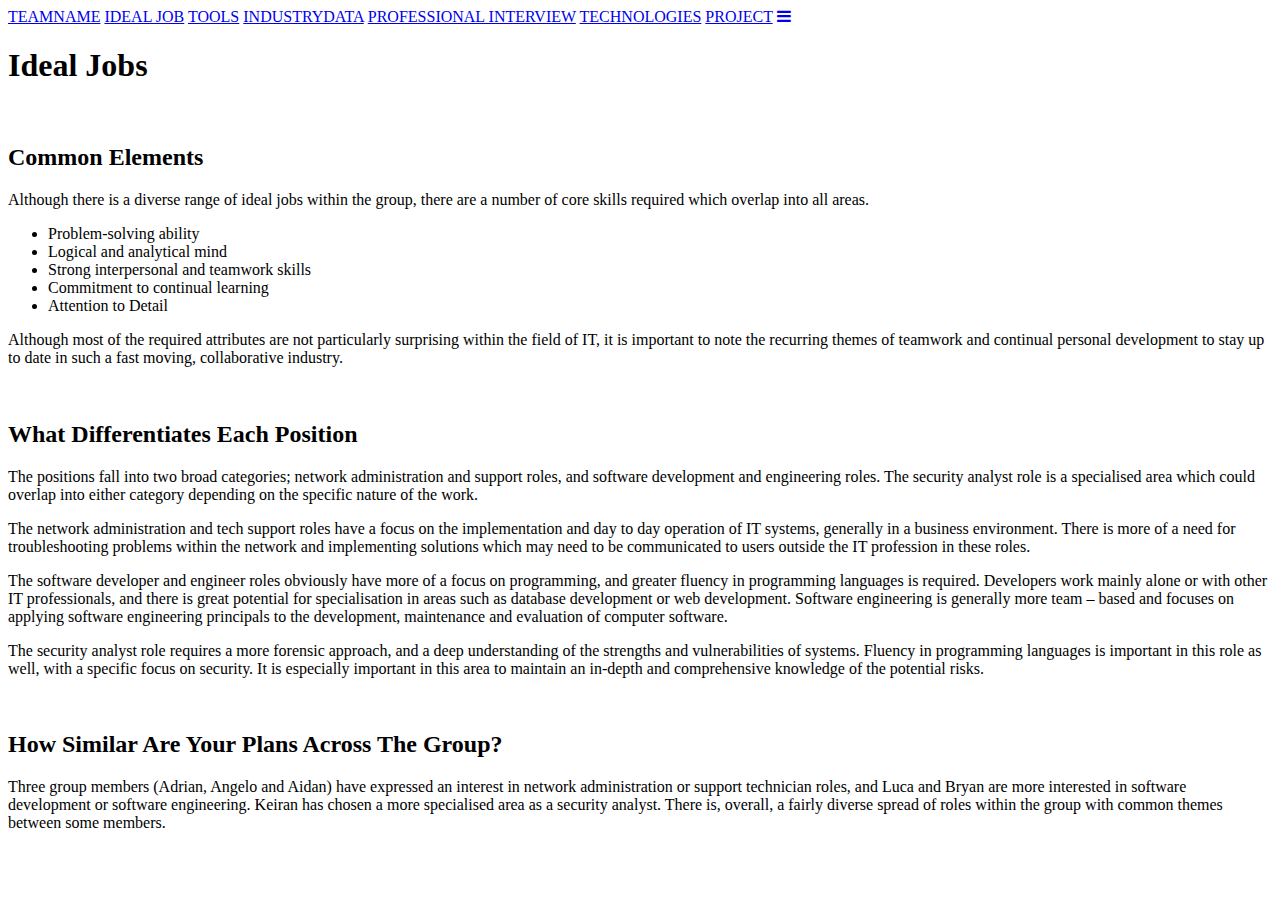
==== ideal.html @ de29ff35 "Update ideal.html" ====
<!doctype html>

<html lang="en">
<head>
  <meta name="viewport" content="width=device-width, initial-scale=1">
  <meta charset="utf-8">

  <title>Ideal</title>

  <script src="assets/css/navscript.js"></script>

  <link rel="stylesheet" href="assets/css/styles.css">
  <link rel="stylesheet" href="https://cdnjs.cloudflare.com/ajax/libs/font-awesome/4.7.0/css/font-awesome.min.css">

<body>

<div class="navBar" id="topNavBar">
  <a href="index.html">TEAMNAME</a>
  <a class="active" href="ideal.html">IDEAL JOB</a>
  <a href="tools.html">TOOLS</a>
  <a href="industry.html">INDUSTRYDATA</a>
  <a href="interview.html">PROFESSIONAL INTERVIEW</a>
  <a href="technologies.html">TECHNOLOGIES</a>
  <a href="project.html">PROJECT</a>
  <a href="javascript:void(0);" class="icon" onclick="reduceMenu()">
    <i class="fa fa-bars"></i>
  </a>
</div>

<h1>Ideal Jobs</h1>
<div> 
<article>
<h2>Common Elements</h2>
<p>
  Although there is a diverse range of ideal jobs within the group, there are a number of core skills required which overlap into all areas.
</p>
<ul>
<li>Problem-solving ability</li>
<li>Logical and analytical mind</li>
<li>Strong interpersonal and teamwork skills</li>
<li>Commitment to continual learning</li>
<li>Attention to Detail</li>
</ul>
<p>
Although most of the required attributes are not particularly surprising within the field of IT, it is important to note the recurring themes of teamwork and continual personal development to stay up to date in such a fast moving, collaborative industry.
</p>
</article>
</div>

<div> 
<article>
<h2>What Differentiates Each Position</h2>
<p>
  The positions fall into two broad categories; network administration and support roles, and software development and engineering roles.  The security analyst role is a specialised area which could overlap into either category depending on the specific nature of the work.
</p>
<p>
The network administration and tech support roles have a focus on the implementation and day to day operation of IT systems, generally in a business environment.  There is more of a need for troubleshooting problems within the network and implementing solutions which may need to be communicated to users outside the IT profession in these roles.
</p>
<p>
The software developer and engineer roles obviously have more of a focus on programming, and greater fluency in programming languages is required.  Developers work mainly alone or with other IT professionals, and there is great potential for specialisation in areas such as database development or web development.  Software engineering is generally more team – based and focuses on applying software engineering principals to the development, maintenance and evaluation of computer software.
</p>
<p>
The security analyst role requires a more forensic approach, and a deep understanding of the strengths and vulnerabilities of systems.  Fluency in programming languages is important in this role as well, with a specific focus on security.  It is especially important in this area to maintain an in-depth and comprehensive knowledge of the potential risks.
</p>
</article>
</div>

<div> 
<article>
<h2>How Similar Are Your Plans Across The Group?</h2>
<p>
  Three group members (Adrian, Angelo and Aidan) have expressed an interest in network administration or support technician roles, and Luca and Bryan are more interested in software development or software engineering.  Keiran has chosen a more specialised area as a security analyst.  There is, overall, a fairly diverse spread of roles within the group with common themes between some members.
</p>

</article>
</div>







<!--
<h1>Page Heading</h1>
  <article>
  <p>
  <h2>heading</h2>
  </p>
</article>
  <div> 
  <article>
  <h2>heading</h2>
  <p>
  </p>

</article>
</div>

</body>
</html>
-->
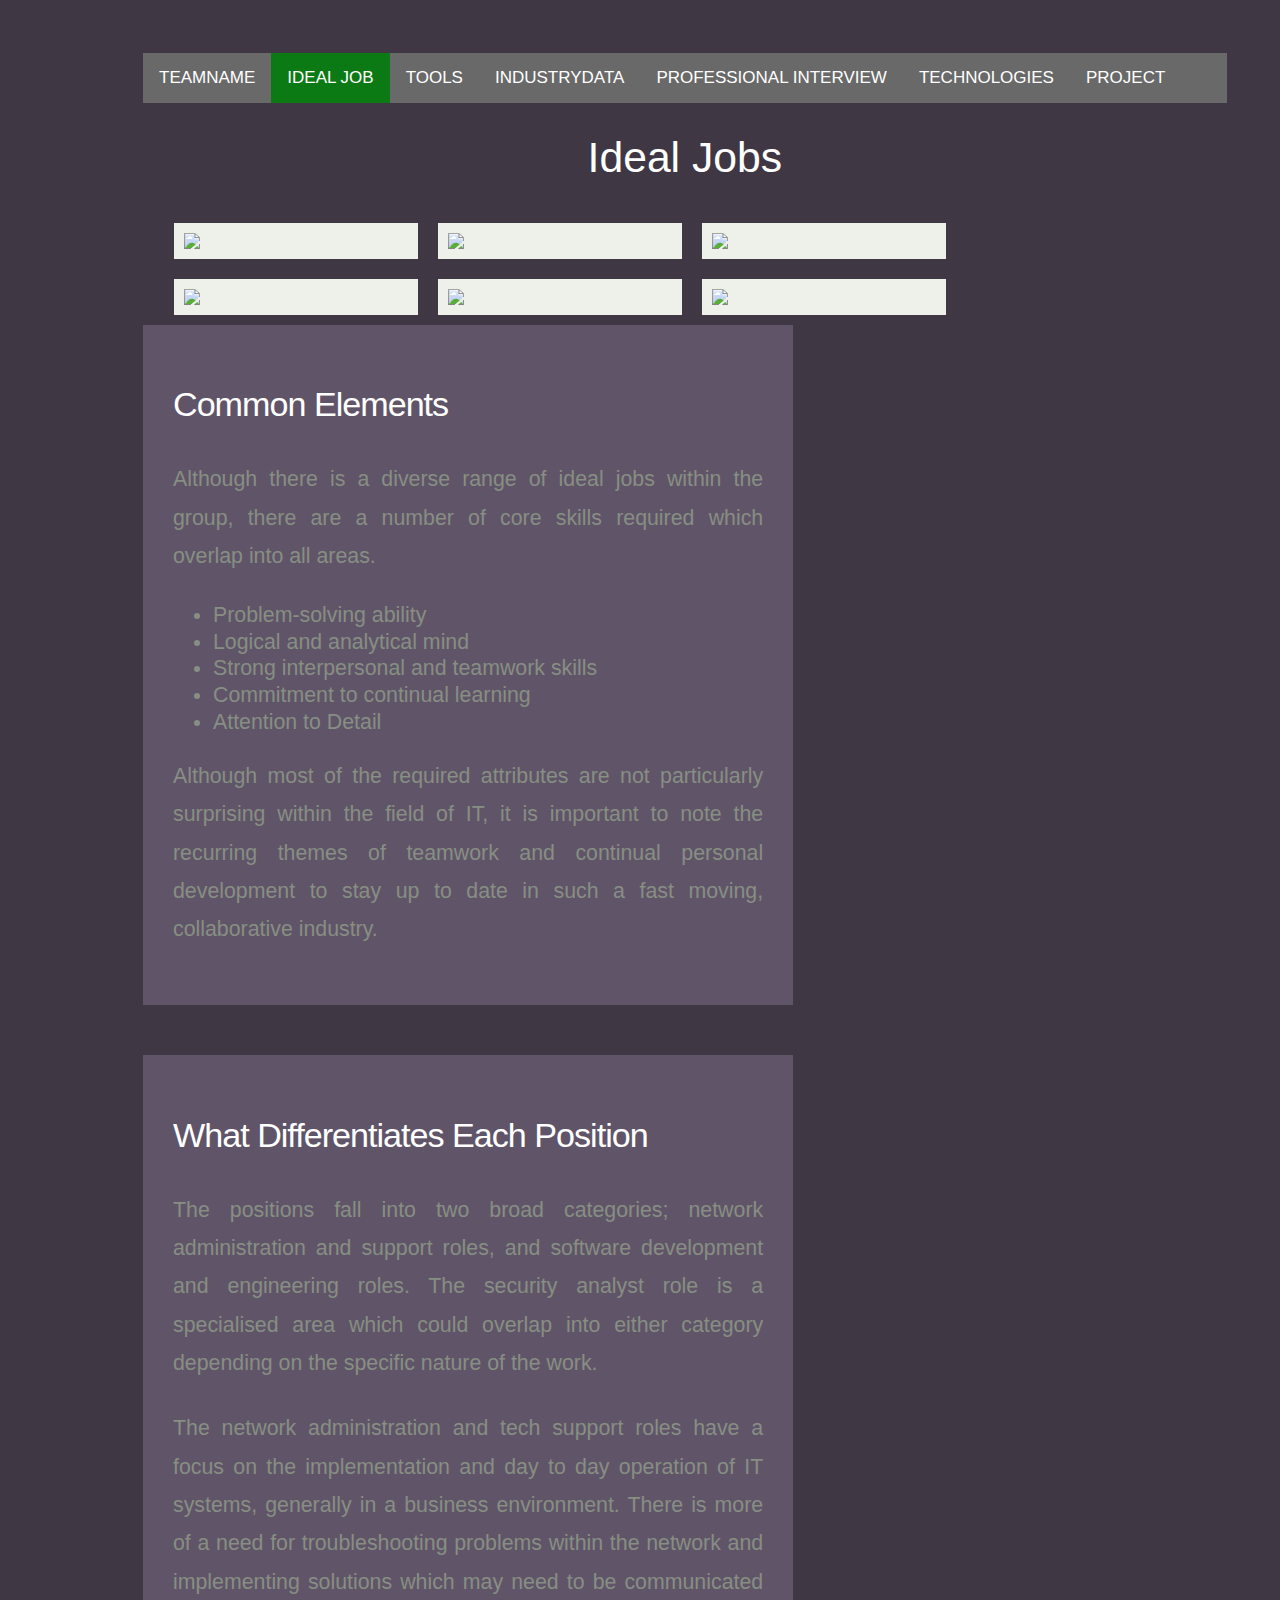
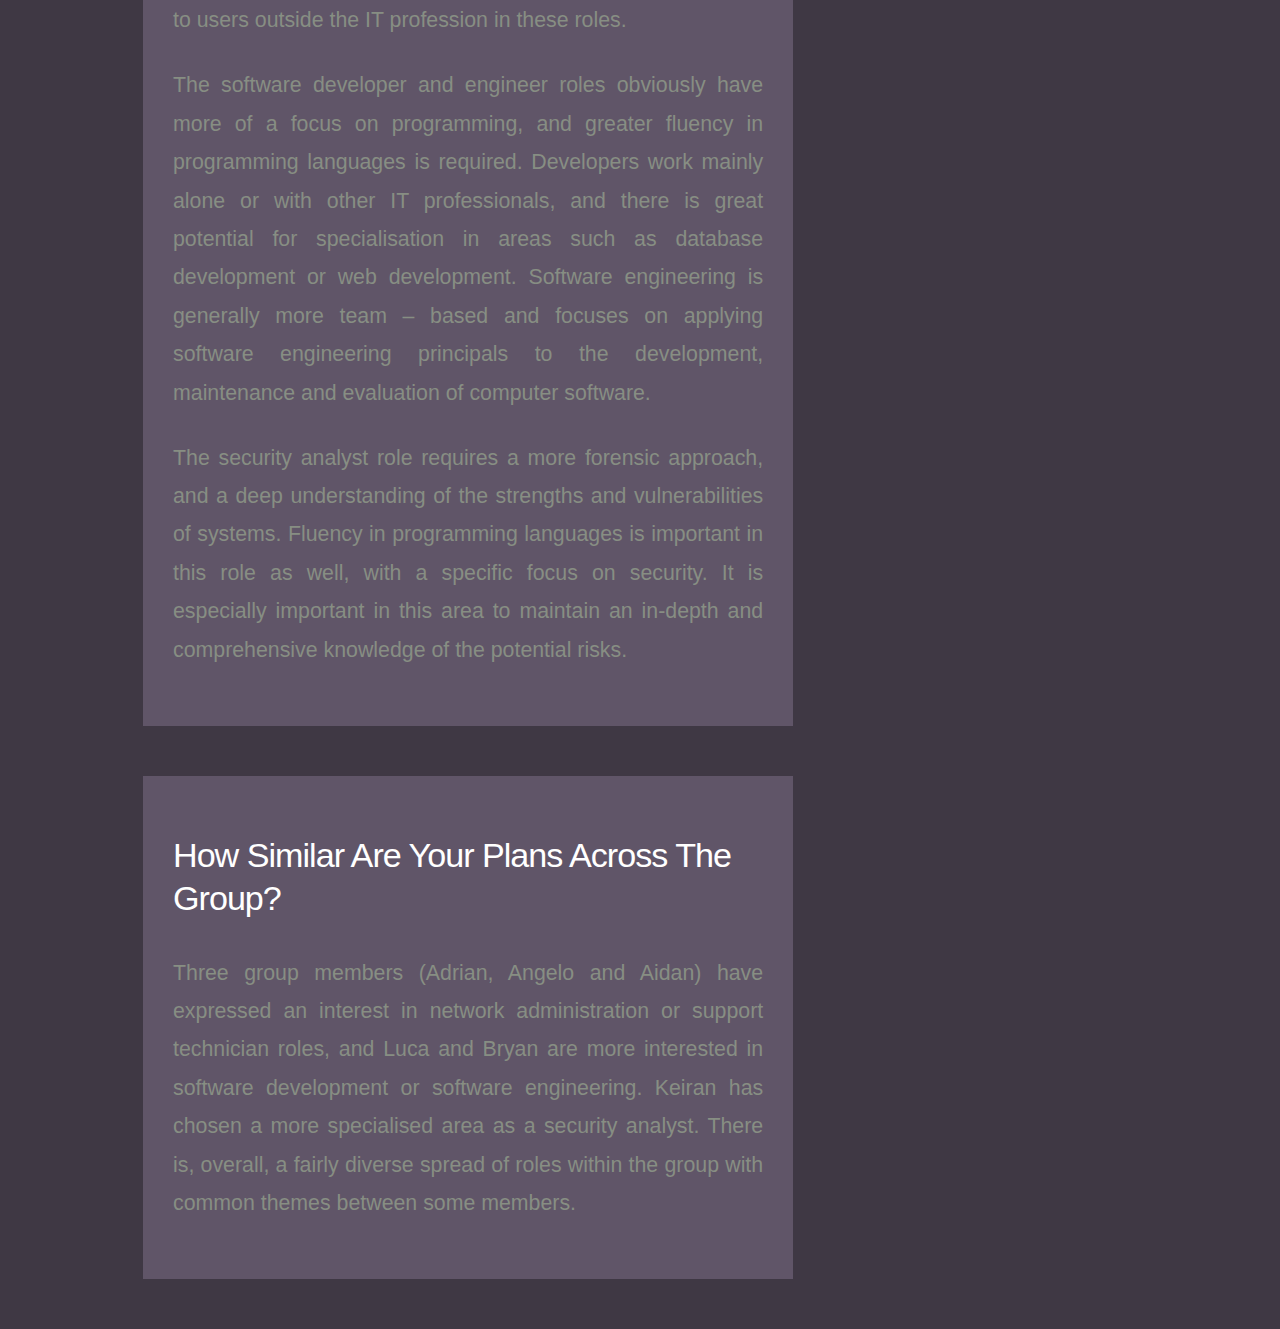
==== commit 0bbf6d89: "Fixed Images Started Interview" ====
--- a/ideal.html
+++ b/ideal.html
@@ -28,7 +28,18 @@
 </div>
 
 <h1>Ideal Jobs</h1>
-<div> 
+
+<div class="image_display"> 
+<img src="assets/images/adrianjobad.jpeg">
+<img src="assets/images/lucajobad.png">
+<img src="assets/images/kieranjobad.png">
+</div>
+<div class="image_display"> 
+<img src="assets/images/bryanjobad.jpg">
+<img src="assets/images/angelojobad.jpg">
+<img src="assets/images/aidanjobad.png">
+</div>
+<div>
 <article>
 <h2>Common Elements</h2>
 <p>
@@ -46,6 +57,7 @@
 </p>
 </article>
 </div>
+
 
 <div> 
 <article>
@@ -81,6 +93,7 @@
 
 
 
+
 <!--
 <h1>Page Heading</h1>
   <article>
--- a/assets/css/styles.css
+++ b/assets/css/styles.css
@@ -0,0 +1,159 @@
+html, body, div, h1, h2, h3, p, img, {
+
+	font-size: 100%;
+	width: 200px;
+	font: inherit;
+}
+
+body {
+	margin-top: 3%;
+	margin-bottom: 3%;
+	margin-right: 3%;
+	margin-left: 10%;
+	padding: 15px;
+	line-height: 1.25;
+}
+
+body {
+text-size-adjust: none;
+}
+
+html {
+		box-sizing: border-box;
+	}
+
+	*, *:before, *:after {
+		box-sizing: inherit;
+	}
+
+body {
+		font-size: 16pt;
+		font-family: sans-serif;
+		background-color: #3f3844;
+		font-family: 'Ubuntu Condensed', sans-serif;
+		color: #878e83;
+	}
+
+h1, h2, h3, h4 {
+		color: #FFFF;
+		font-weight: normal;
+	}
+
+h1 {
+		font-size: 2em;
+		text-align: center;
+	}
+
+h2 {
+		font-size: 1.6em;
+		letter-spacing: -1px;
+		margin-bottom: 1em;
+		align: right;
+	}
+
+p {
+		margin-bottom: 1.25em;
+		line-height: 1.8em;
+		text-align: justify;
+	}
+
+article {
+	  float: left;
+	  padding: 30px;
+	  width: 60%;
+	  background-color: #605568;
+		margin-bottom:50px;
+	}
+
+div.image_display {
+	        display: flex;
+					align-content: center;
+	        flex-flow: row;
+					width: 75%;
+					height: auto;
+	    }
+
+img {
+	  float: left;
+	  width: 40%;
+	  background: #eef1ea;
+	  padding: 10px;
+		margin:10px;
+	}
+
+table, th, td {
+	border-bottom:1px solid white;
+	border-collapse:collapse;
+	width:100%;
+	text-align:center;
+	table-layout:fixed;
+
+	}
+th:first-child+th{
+	Width:20%;
+}
+
+
+tr:nth-child(odd){
+			background-color:#696969
+	}
+}
+
+}
+
+th,td{
+	background-color:#3f3844;
+	padding:15px;
+}
+
+/*Navigation Bar*/
+
+	.navBar {
+	  overflow: hidden;
+	  background-color: #696969;
+	}
+
+	.navBar a {
+	  float: left;
+	  display: block;
+	  color: #FFFFFF;
+	  text-align: center;
+	  padding: 14px 16px;
+	  text-decoration: none;
+	  font-size: 17px;
+	}
+
+	.navBar a:hover {
+	  background-color: #1CA8C7;
+	  color: black;
+	}
+
+	.navBar a.active {
+	  background-color: #0C7A14;
+	  color: white;
+	}
+
+	.navBar .icon {
+	  display: none;
+	}
+
+	@media screen and (max-width: 600px) {
+	  .navBar a:not(:first-child) {display: none;}
+	  .navBar a.icon {
+	    float: right;
+	    display: block;
+	  }
+	}
+
+	@media screen and (max-width: 600px) {
+	  .navBar.responsive {position: relative;}
+	  .navBar.responsive .icon {
+	    position: absolute;
+	    right: 0;
+	    top: 0;
+	  }
+	  .navBar.responsive a {
+	    float: none;
+	    display: block;
+	    text-align: left;
+	  }
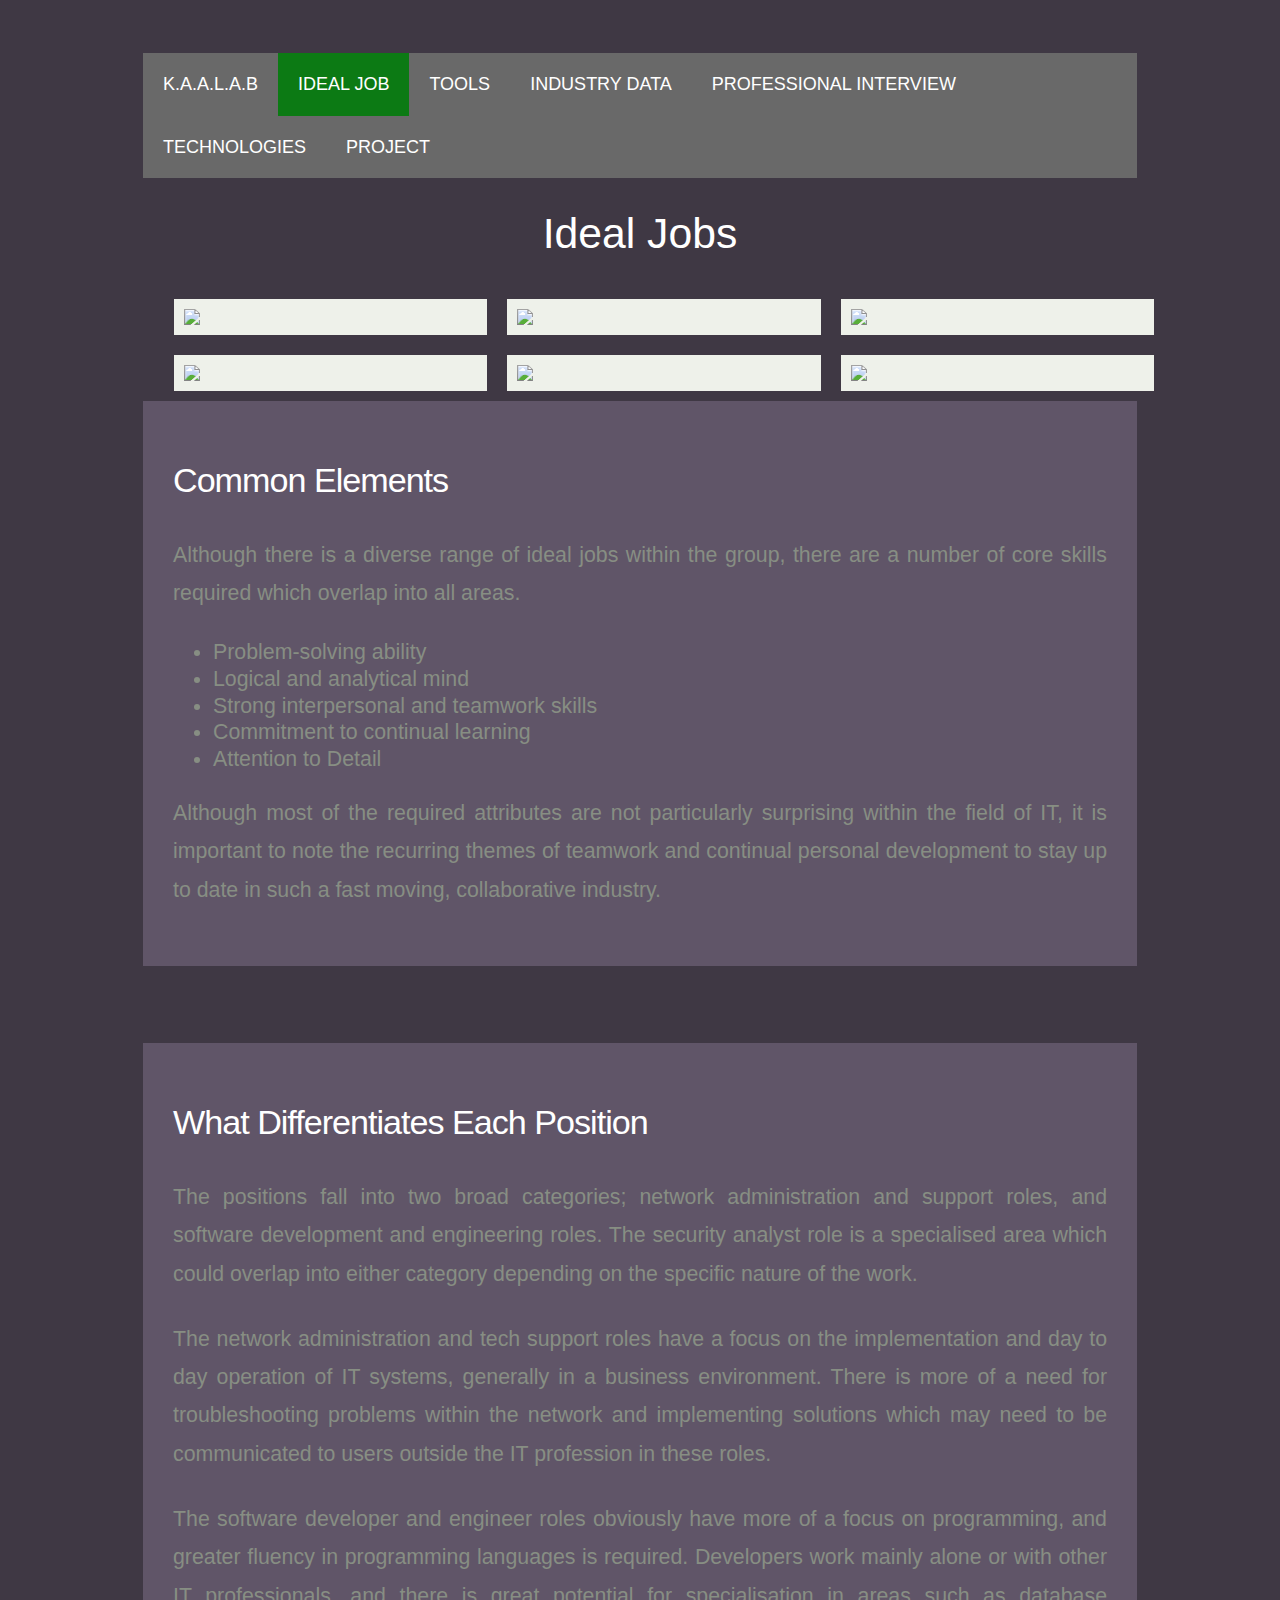
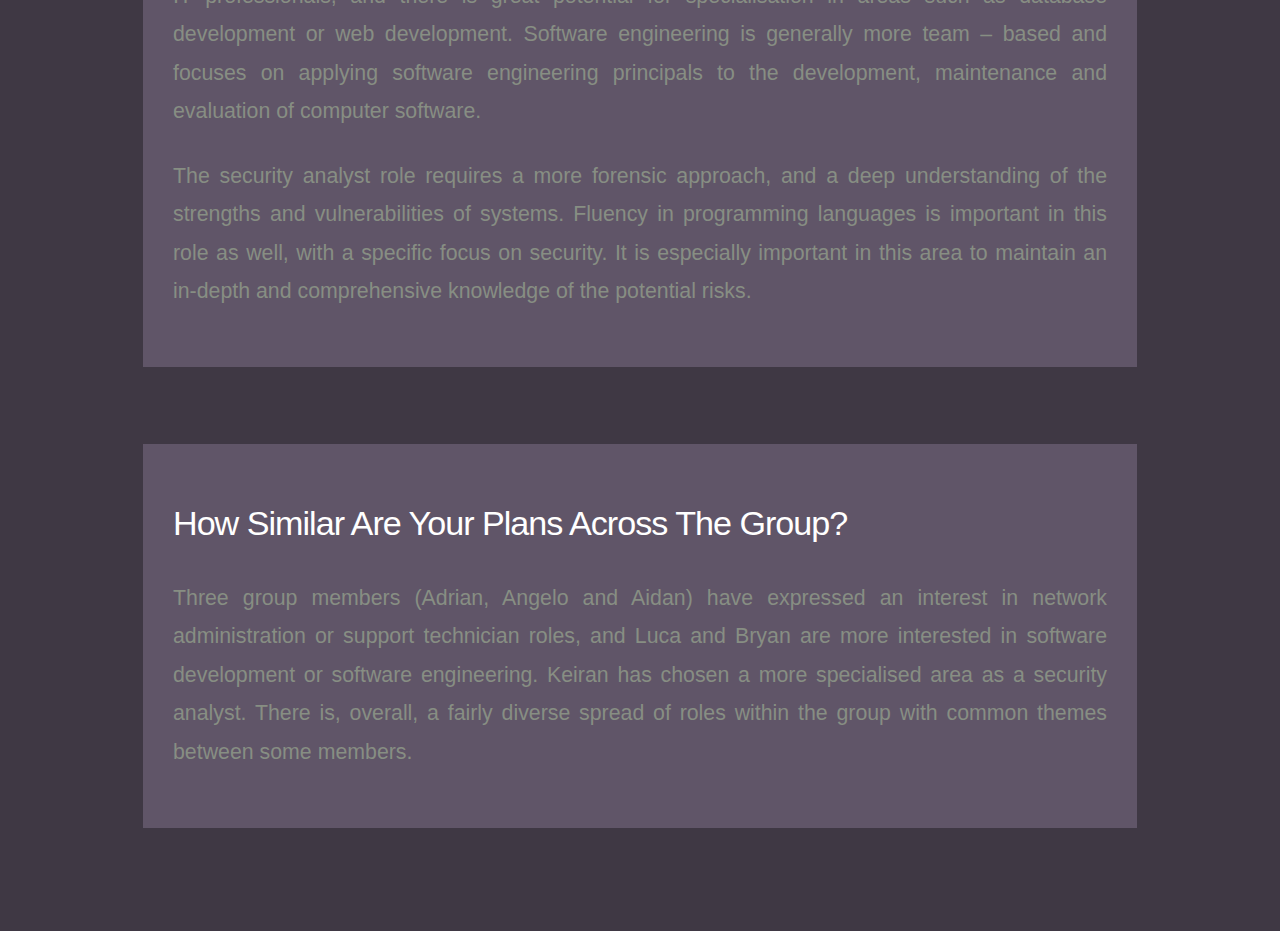
==== commit 44f93af2: "m" ====
--- a/ideal.html
+++ b/ideal.html
@@ -15,10 +15,10 @@
 <body>
 
 <div class="navBar" id="topNavBar">
-  <a href="index.html">TEAMNAME</a>
+  <a href="index.html">K.A.A.L.A.B</a>
   <a class="active" href="ideal.html">IDEAL JOB</a>
   <a href="tools.html">TOOLS</a>
-  <a href="industry.html">INDUSTRYDATA</a>
+  <a href="industry.html">INDUSTRY DATA</a>
   <a href="interview.html">PROFESSIONAL INTERVIEW</a>
   <a href="technologies.html">TECHNOLOGIES</a>
   <a href="project.html">PROJECT</a>
--- a/assets/css/styles.css
+++ b/assets/css/styles.css
@@ -1,4 +1,4 @@
-html, body, div, h1, h2, h3, p, img, {
+html, body, div, h1, h2, h3, p, {
 
 	font-size: 100%;
 	width: 200px;
@@ -8,7 +8,7 @@
 body {
 	margin-top: 3%;
 	margin-bottom: 3%;
-	margin-right: 3%;
+	margin-right: 10%;
 	margin-left: 10%;
 	padding: 15px;
 	line-height: 1.25;
@@ -58,53 +58,109 @@
 	}
 
 article {
-	  float: left;
+	  float: center;
 	  padding: 30px;
-	  width: 60%;
+	  width: 100%;
 	  background-color: #605568;
 		margin-bottom:50px;
 	}
 
+aside {
+	float: right;
+	padding: 30px;
+	width: 35%;
+	background-color: #696969;
+	margin-bottom:50px;
+	margin-right:50px;
+}
+
 div.image_display {
 	        display: flex;
-					align-content: center;
+					align-content: left;
 	        flex-flow: row;
-					width: 75%;
+					width: 105%;
 					height: auto;
 	    }
 
+div.image_display_wide {
+		        display: flex;
+						align-content: center;
+		        flex-flow: row;
+						height: auto;
+				    }
+
+div.industry_align {
+				        display: flex;
+								align-content: center;
+				        flex-flow: row;
+								height: auto;
+				    }
+
+.industry_art{
+							float: left;
+							width: 60%;
+							background-color: #3f3844;
+							margin-bottom:50px;
+						}
+
+.industry_as{
+							float: right;
+							width: 40%;
+							background-color: transparent;
+							margin-bottom:50px;
+						}
+
 img {
 	  float: left;
-	  width: 40%;
+	  width: 30%;
+		height: auto;
 	  background: #eef1ea;
 	  padding: 10px;
 		margin:10px;
 	}
 
+	table {
+		  float: left;
+		  background: #eef1ea;
+		  padding: 10px;
+			margin:10px;
+		}
+
 table, th, td {
-	border-bottom:1px solid white;
+	width:100%;
+	border-bottom:1px solid black;
 	border-collapse:collapse;
-	width:100%;
+	table-layout: fixed;
 	text-align:center;
 	table-layout:fixed;
-
-	}
-th:first-child+th{
-	Width:20%;
-}
-
-
-tr:nth-child(odd){
-			background-color:#696969
-	}
-}
-
-}
-
-th,td{
-	background-color:#3f3844;
-	padding:15px;
-}
+	font-size:70%;
+	color:black
+	}
+
+	th:first-child{
+		Width:20%;
+	}
+
+	th:last-child{
+		width:40%
+	}
+
+	th{
+	background-color:#0C7A14;
+	padding:15px
+	}
+
+tr:hover {
+	background-color: #878e83;
+	}
+
+	tr:nth-child(odd){
+			background-color:#ddd;
+	}
+
+	td{
+		padding:15px;
+	}
 
 /*Navigation Bar*/
 
@@ -118,9 +174,9 @@
 	  display: block;
 	  color: #FFFFFF;
 	  text-align: center;
-	  padding: 14px 16px;
+	  padding: 20px;
 	  text-decoration: none;
-	  font-size: 17px;
+	  font-size: 18px;
 	}
 
 	.navBar a:hover {
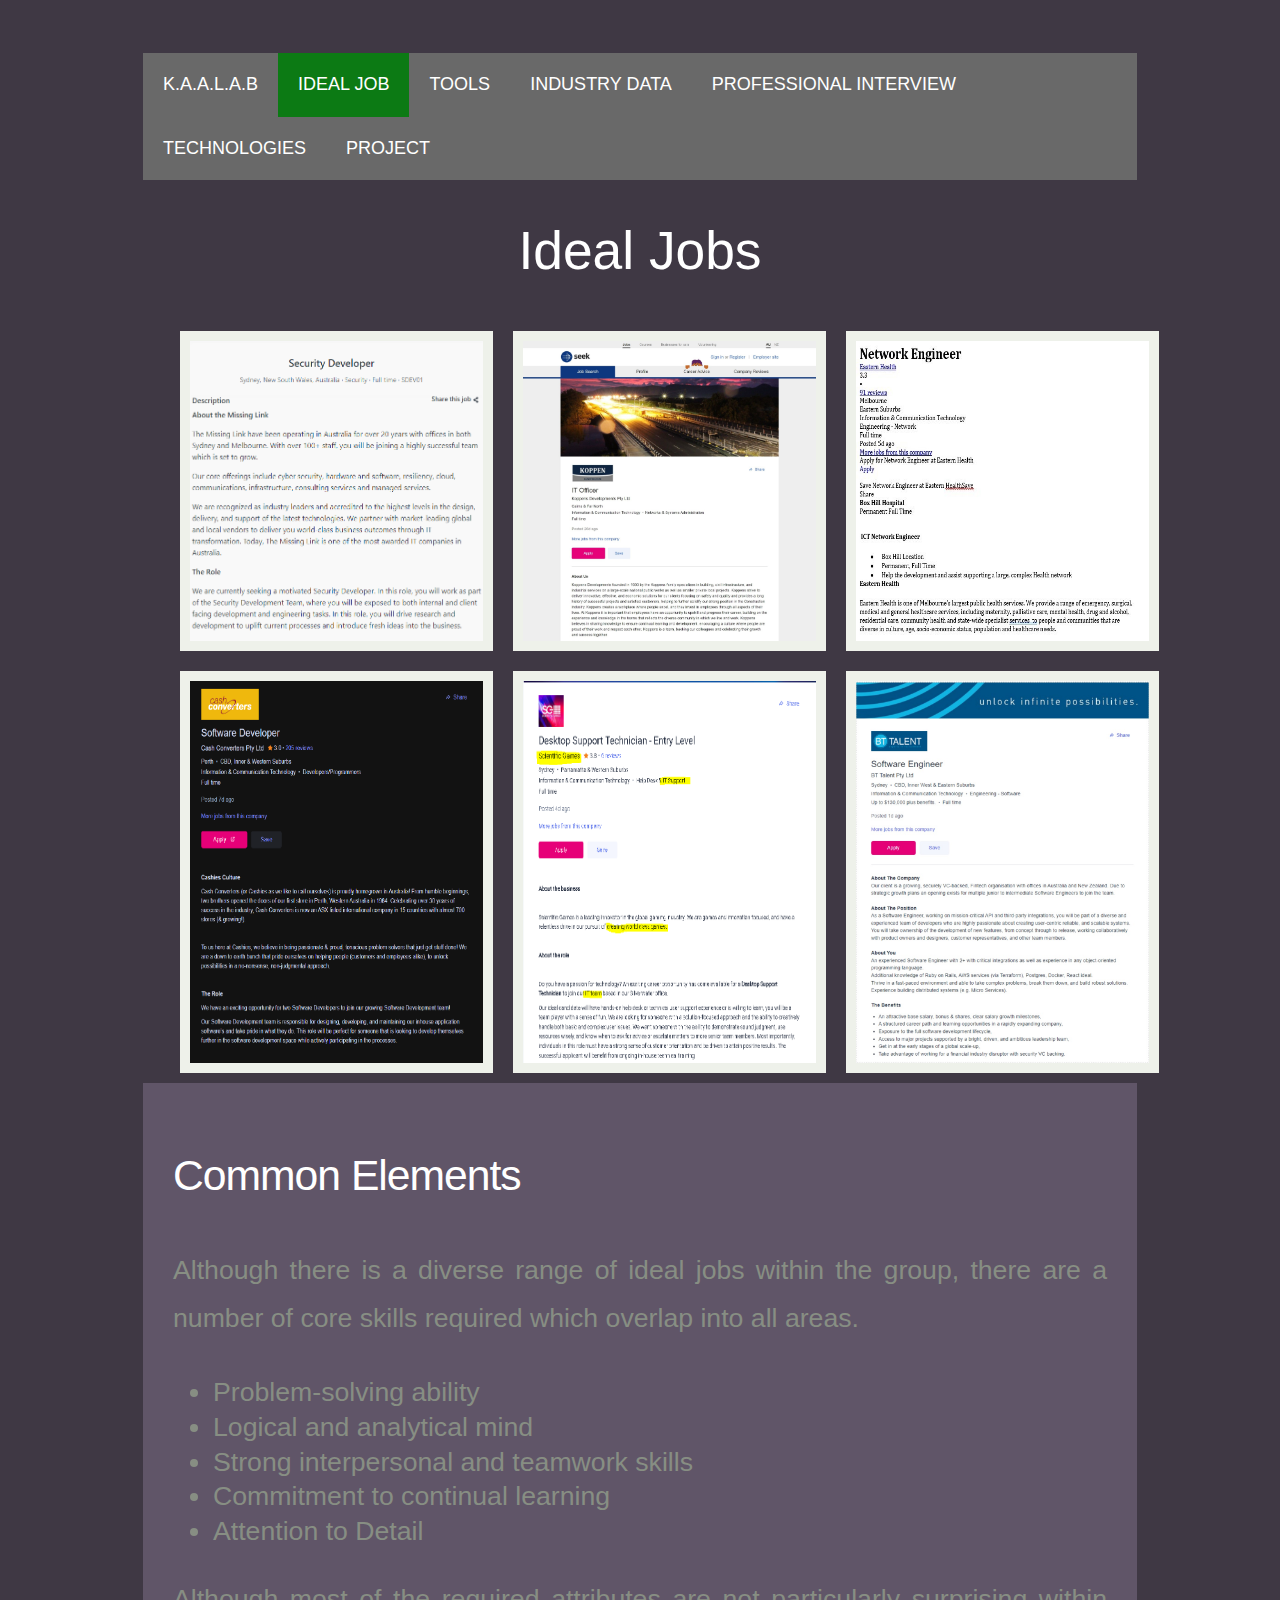
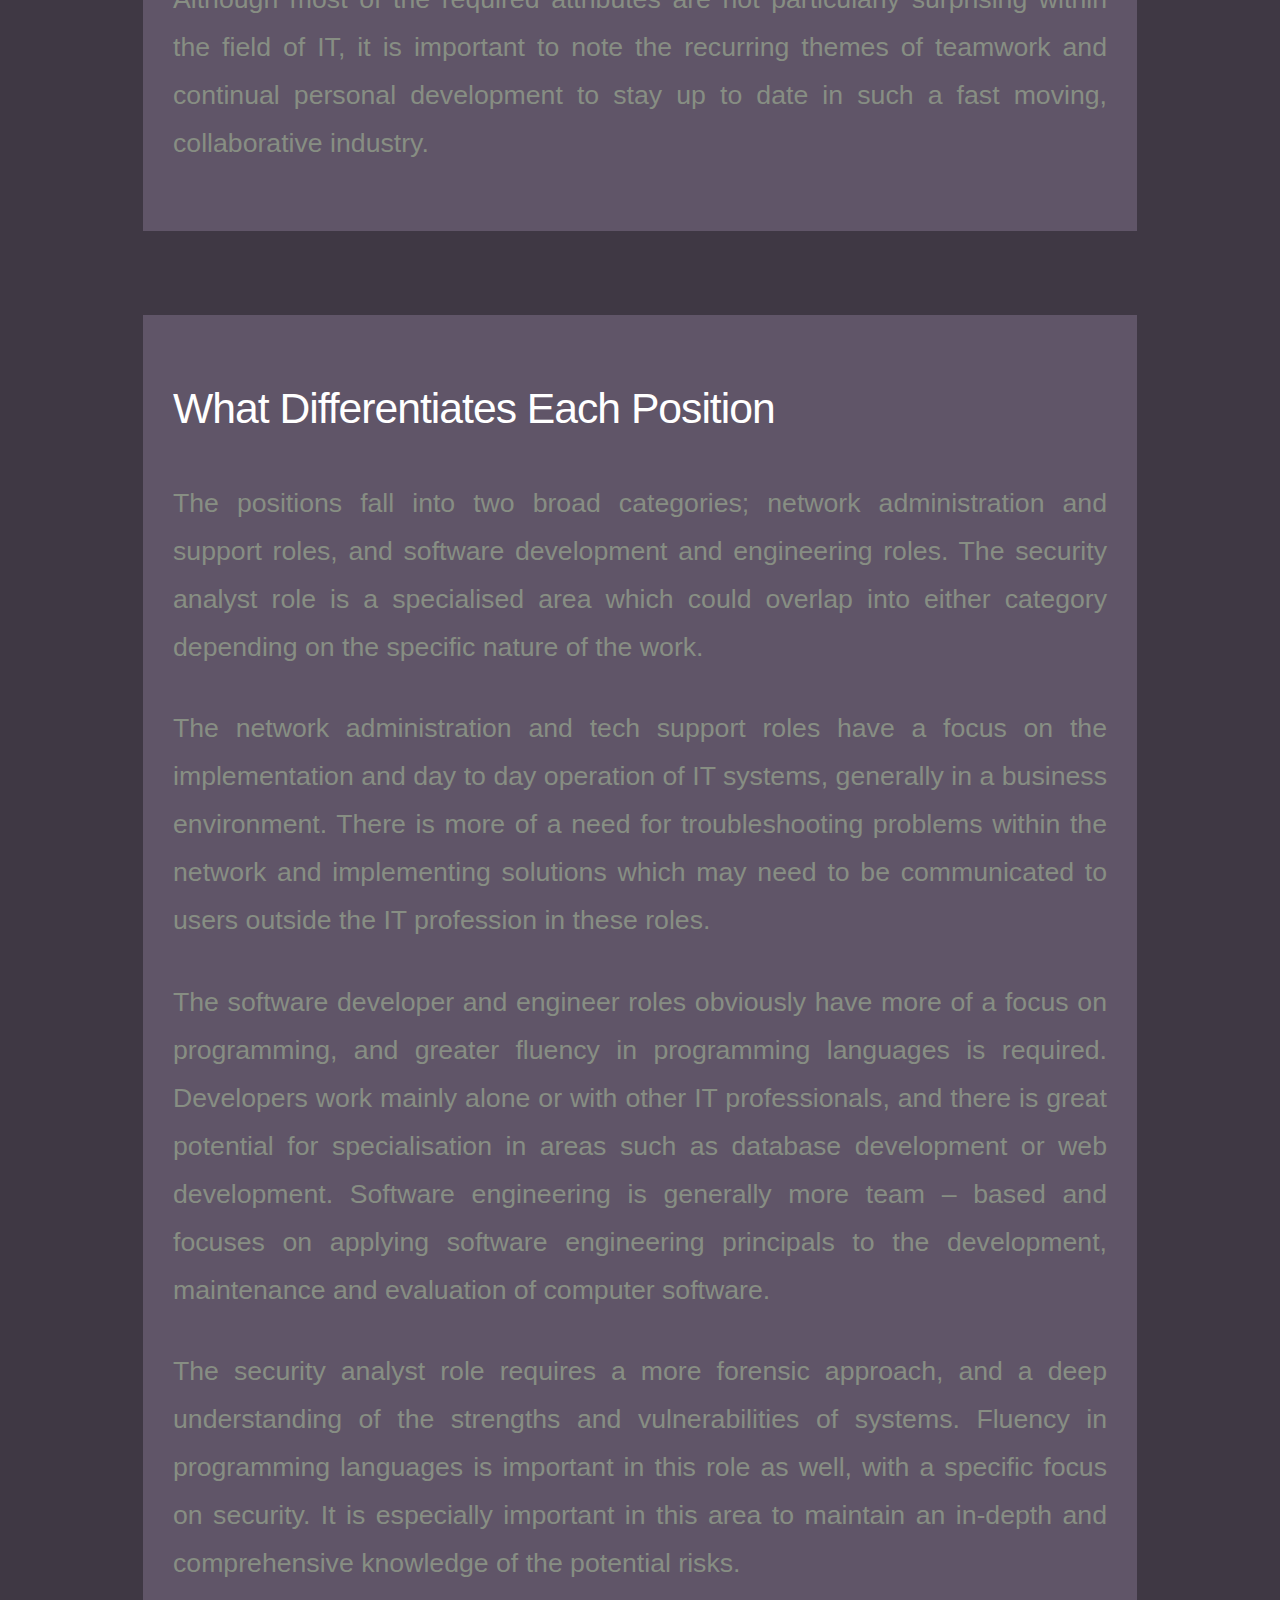
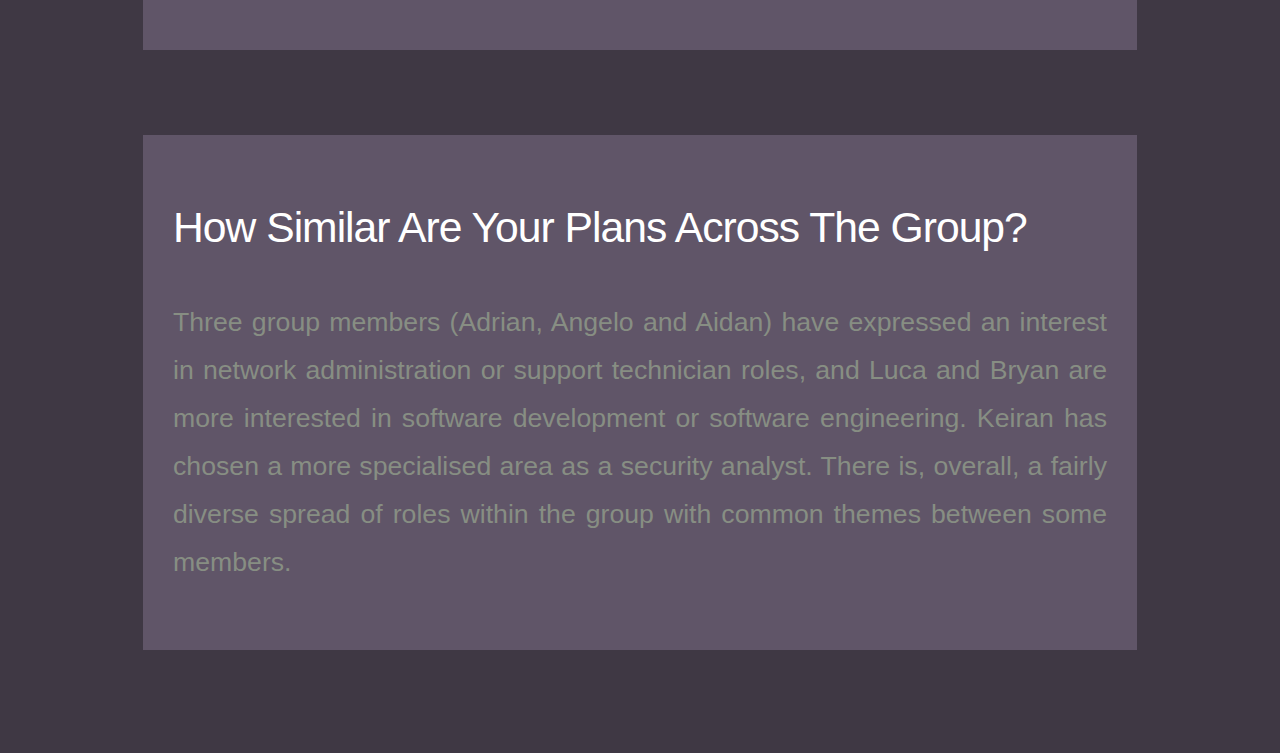
==== commit 919e2ede: "tweaks" ====
--- a/ideal.html
+++ b/ideal.html
@@ -30,14 +30,14 @@
 <h1>Ideal Jobs</h1>
 
 <div class="image_display"> 
-<img src="assets/images/adrianjobad.jpeg">
-<img src="assets/images/lucajobad.png">
-<img src="assets/images/kieranjobad.png">
+<img src="assets\images\kieran_job_ad.png">
+<img src="assets\images\adrian_job_ad.jpeg">
+<img src="assets\images\angelo_job_ad.jpg">
 </div>
 <div class="image_display"> 
-<img src="assets/images/bryanjobad.jpg">
-<img src="assets/images/angelojobad.jpg">
-<img src="assets/images/aidanjobad.png">
+<img src="assets\images\luca_job_ad.png">
+<img src="assets\images\aidan_job_ad.png">
+<img src="assets\images\bryan_job_ad.jpg">
 </div>
 <div>
 <article>
--- a/assets/css/styles.css
+++ b/assets/css/styles.css
@@ -11,7 +11,7 @@
 	margin-right: 10%;
 	margin-left: 10%;
 	padding: 15px;
-	line-height: 1.25;
+	line-height: 1.3;
 }
 
 body {
@@ -27,7 +27,7 @@
 	}
 
 body {
-		font-size: 16pt;
+		font-size: 20pt;
 		font-family: sans-serif;
 		background-color: #3f3844;
 		font-family: 'Ubuntu Condensed', sans-serif;
@@ -67,8 +67,8 @@
 
 aside {
 	float: right;
-	padding: 30px;
-	width: 35%;
+
+	width: 40%;
 	background-color: #696969;
 	margin-bottom:50px;
 	margin-right:50px;
@@ -95,20 +95,13 @@
 				        flex-flow: row;
 								height: auto;
 				    }
-
-.industry_art{
-							float: left;
-							width: 60%;
-							background-color: #3f3844;
-							margin-bottom:50px;
-						}
-
-.industry_as{
-							float: right;
-							width: 40%;
-							background-color: transparent;
-							margin-bottom:50px;
-						}
+.clear{
+		clear:both;
+	}
+
+.wide_table{
+	width:100%
+}
 
 img {
 	  float: left;
@@ -121,29 +114,26 @@
 
 	table {
 		  float: left;
+			width:40%;
 		  background: #eef1ea;
 		  padding: 10px;
 			margin:10px;
+			border:10px solid #ddd;
+			caption-side:bottom;
 		}
 
 table, th, td {
-	width:100%;
 	border-bottom:1px solid black;
 	border-collapse:collapse;
 	table-layout: fixed;
 	text-align:center;
 	table-layout:fixed;
 	font-size:70%;
-	color:black
-	}
-
-	th:first-child{
-		Width:20%;
-	}
-
-	th:last-child{
-		width:40%
-	}
+	color:black;
+	overflow-x:hidden;
+	}
+
+
 
 	th{
 	background-color:#0C7A14;
@@ -159,7 +149,7 @@
 	}
 
 	td{
-		padding:15px;
+		padding:10px;
 	}
 
 /*Navigation Bar*/
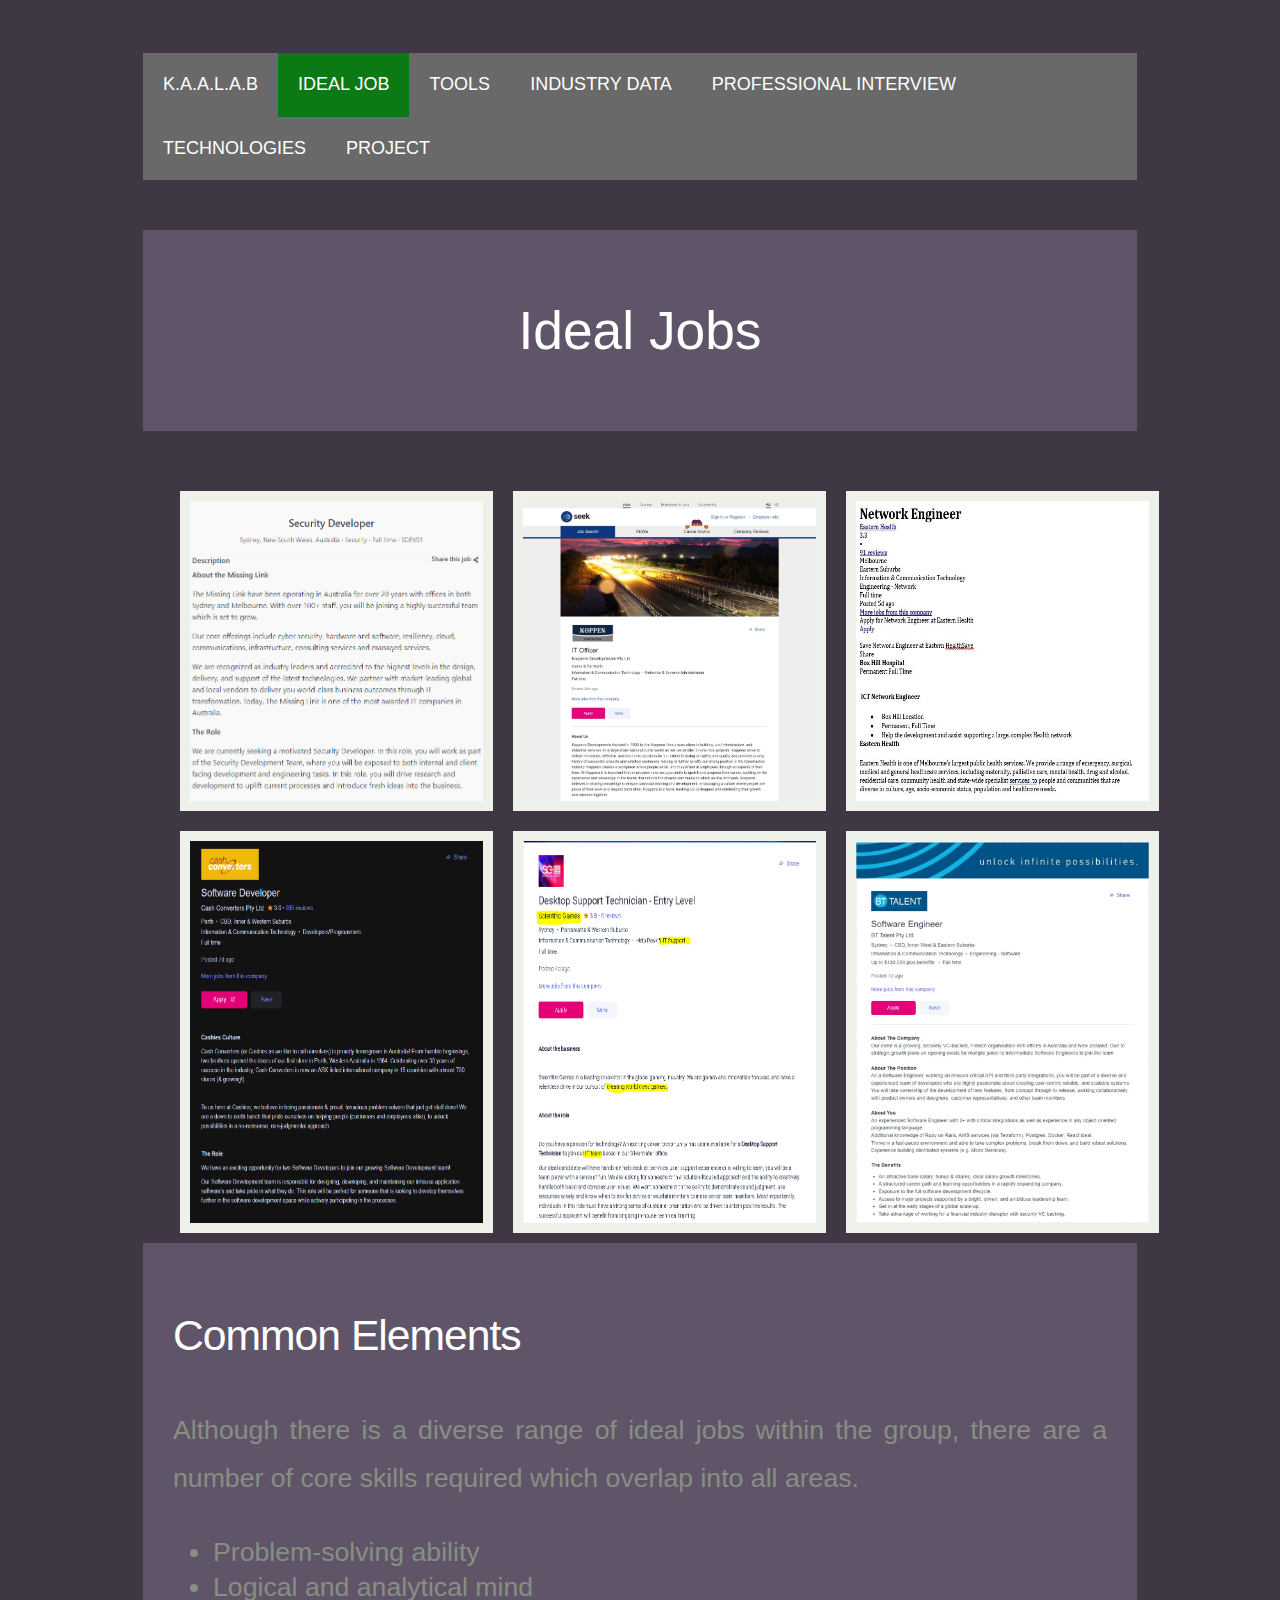
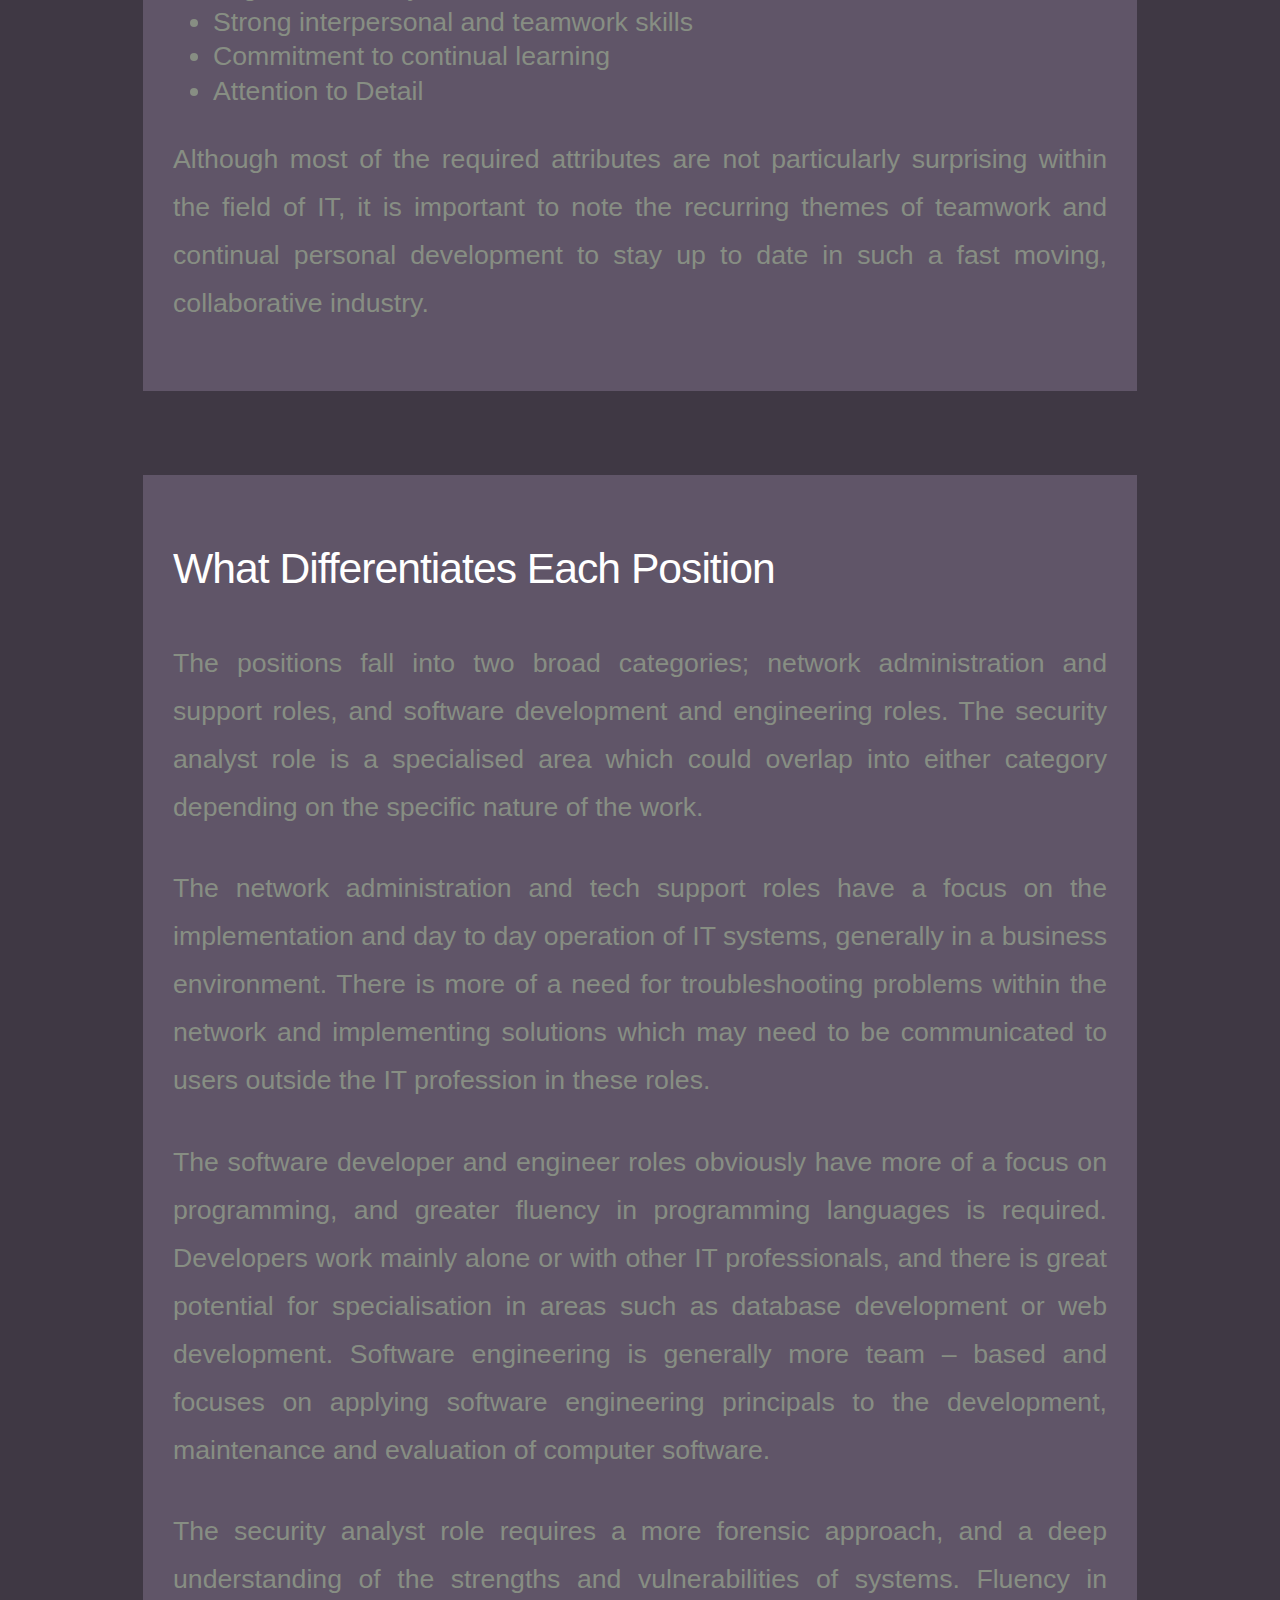
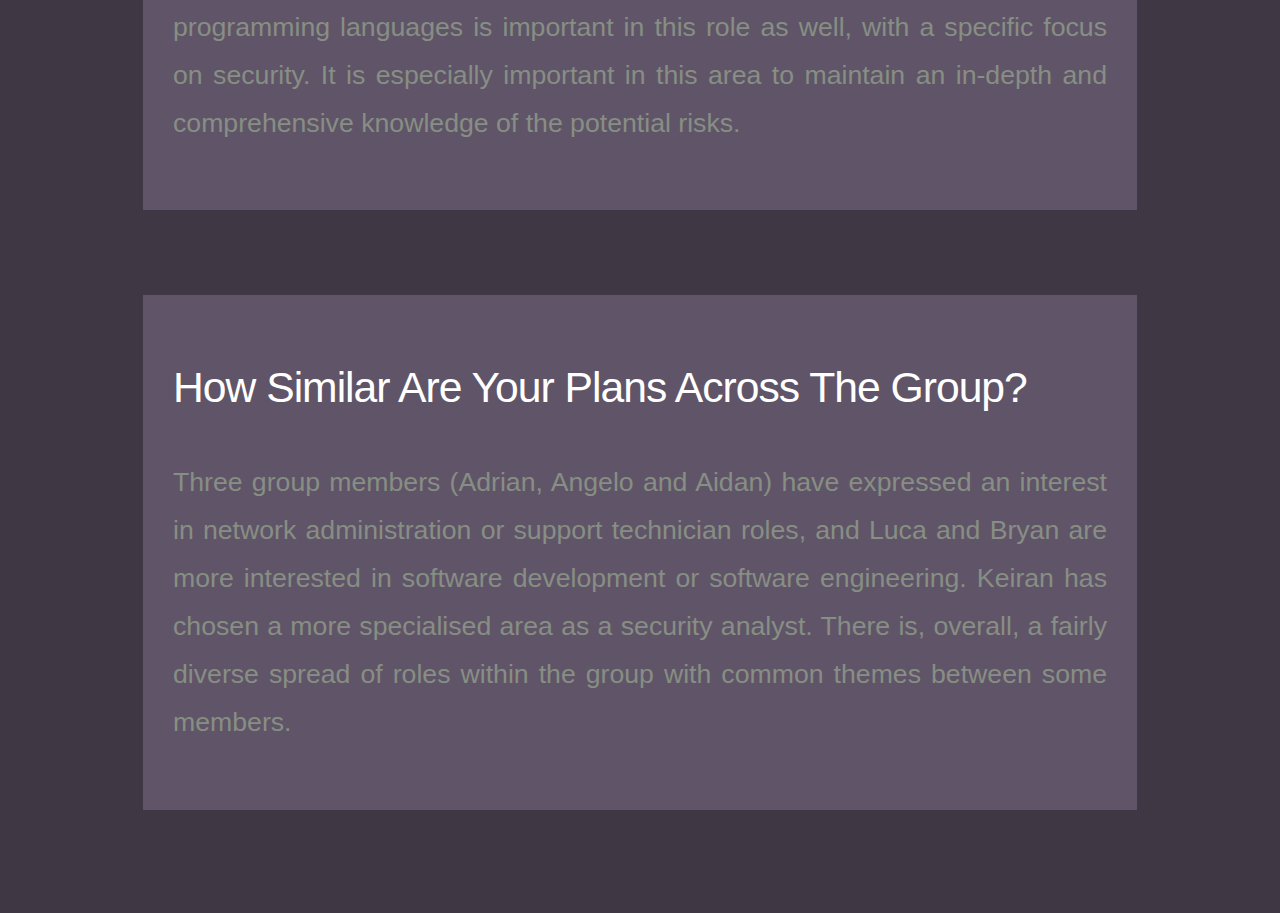
==== commit 987f8e4b: "industry, css for thumbnails" ====
--- a/ideal.html
+++ b/ideal.html
@@ -27,7 +27,11 @@
   </a>
 </div>
 
+<div>
+<article style="margin-bottom:50px; margin-top:50px">
 <h1>Ideal Jobs</h1>
+</article>
+</div>
 
 <div class="image_display"> 
 <img src="assets\images\kieran_job_ad.png">
--- a/assets/css/styles.css
+++ b/assets/css/styles.css
@@ -65,15 +65,6 @@
 		margin-bottom:50px;
 	}
 
-aside {
-	float: right;
-
-	width: 40%;
-	background-color: #696969;
-	margin-bottom:50px;
-	margin-right:50px;
-}
-
 div.image_display {
 	        display: flex;
 					align-content: left;
@@ -82,6 +73,16 @@
 					height: auto;
 	    }
 
+.thumbnail:hover {
+    position:relative;
+    top:-25px;
+    left:-35px;
+    width:800px;
+    height:auto;
+    display:block;
+    z-index:999;
+}
+
 div.image_display_wide {
 		        display: flex;
 						align-content: center;
@@ -89,12 +90,6 @@
 						height: auto;
 				    }
 
-div.industry_align {
-				        display: flex;
-								align-content: center;
-				        flex-flow: row;
-								height: auto;
-				    }
 .clear{
 		clear:both;
 	}
@@ -132,8 +127,6 @@
 	color:black;
 	overflow-x:hidden;
 	}
-
-
 
 	th{
 	background-color:#0C7A14;
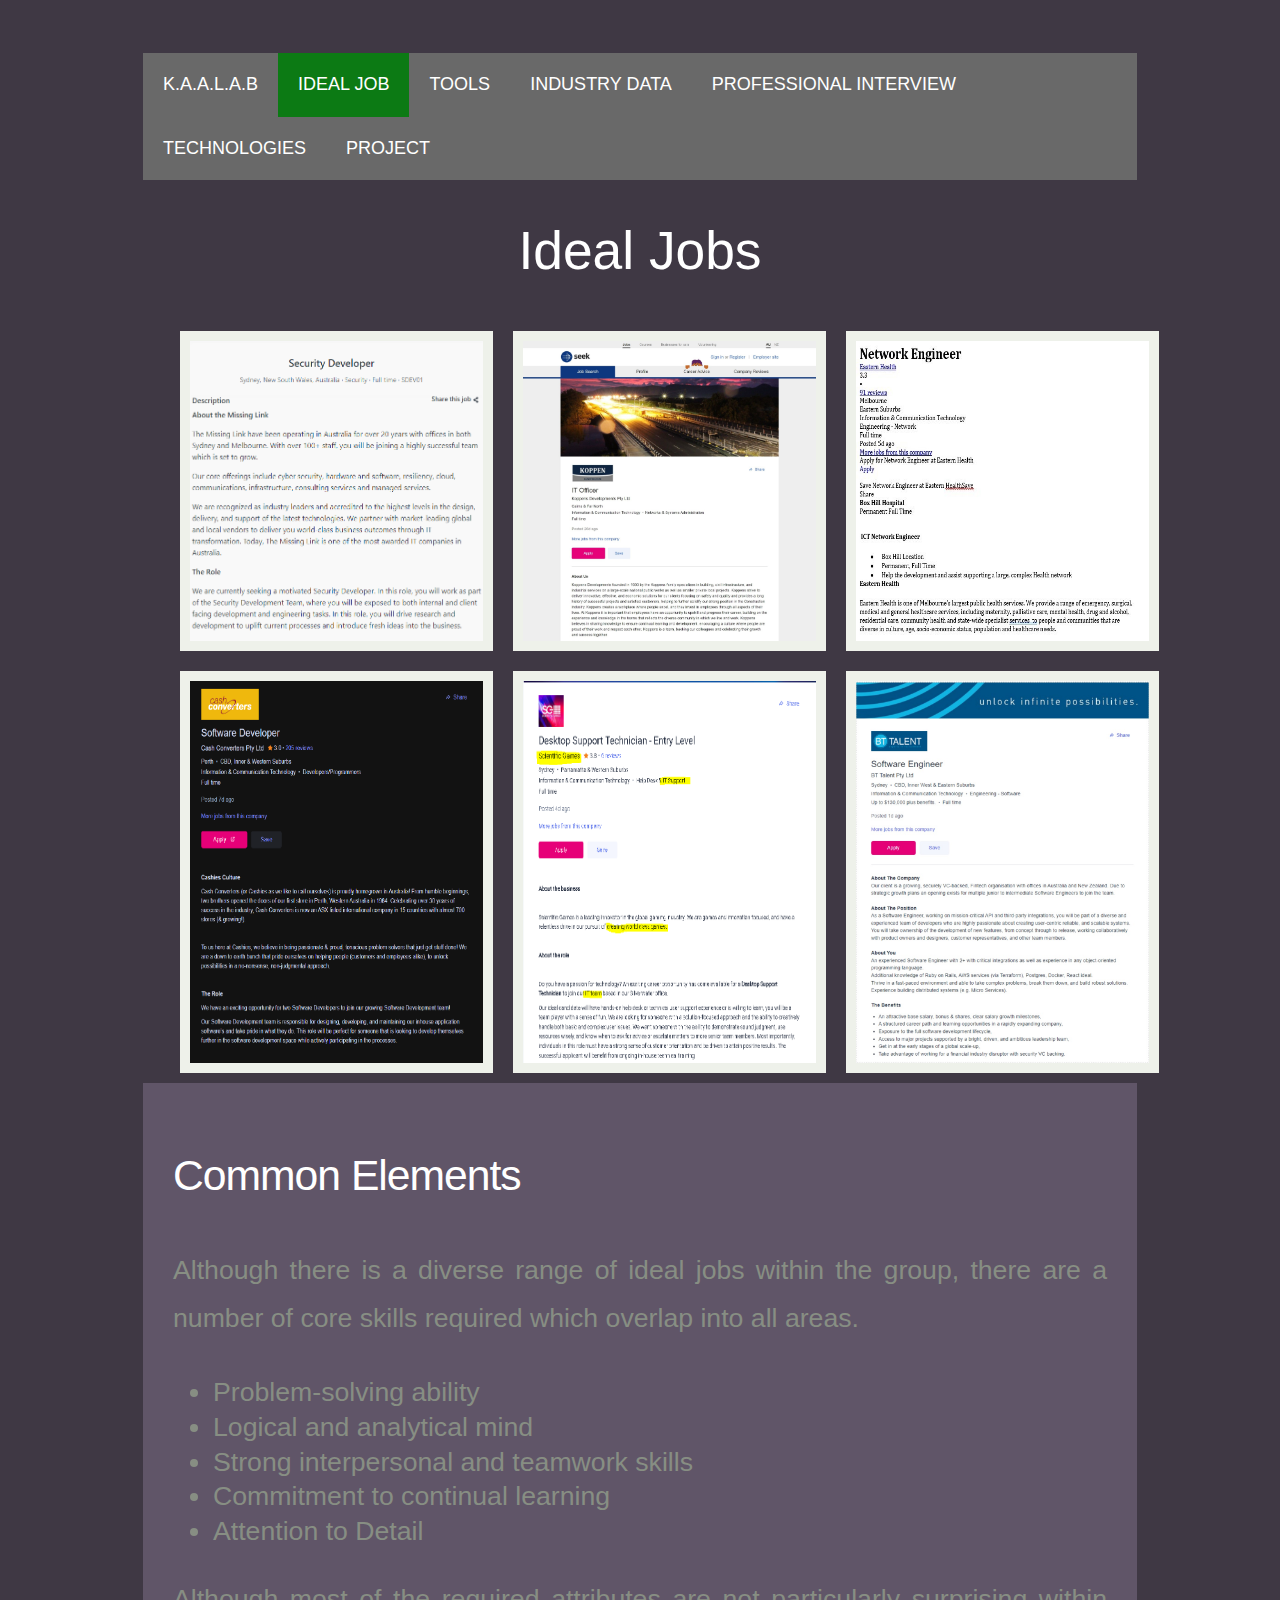
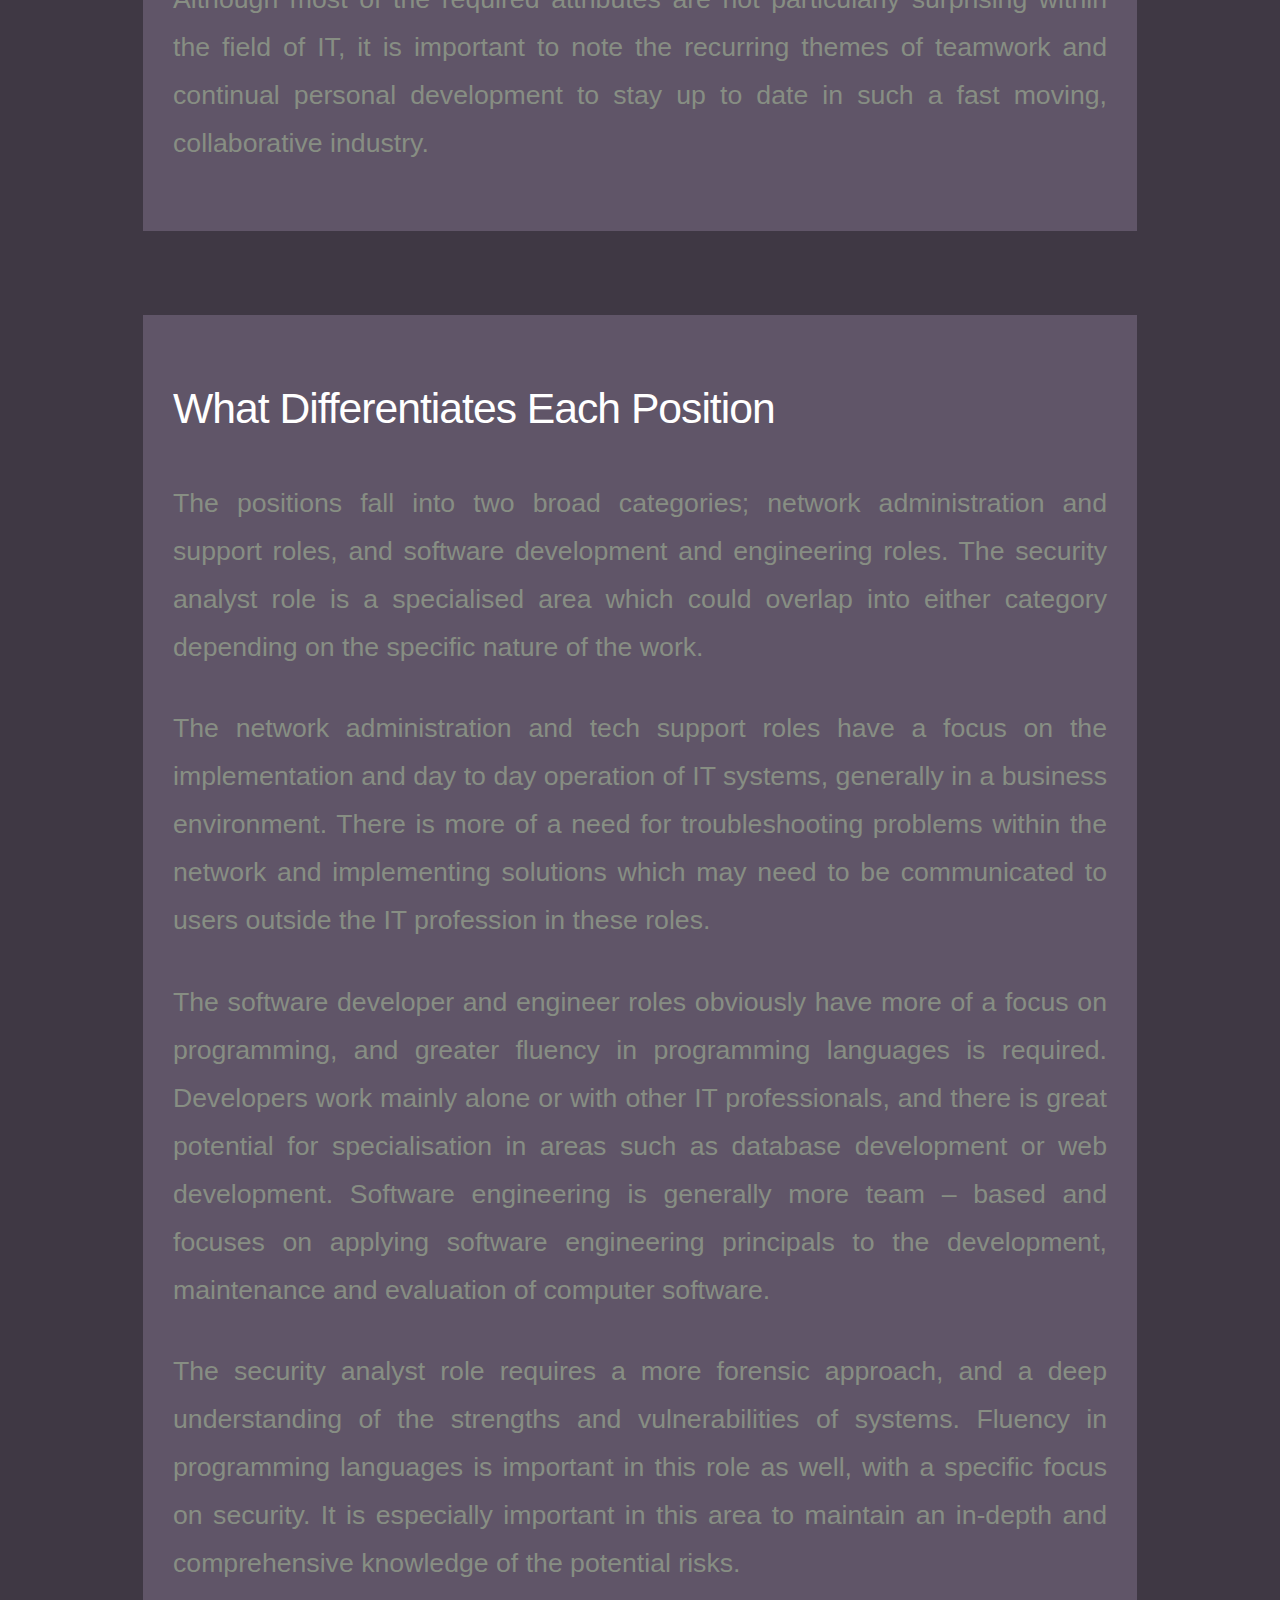
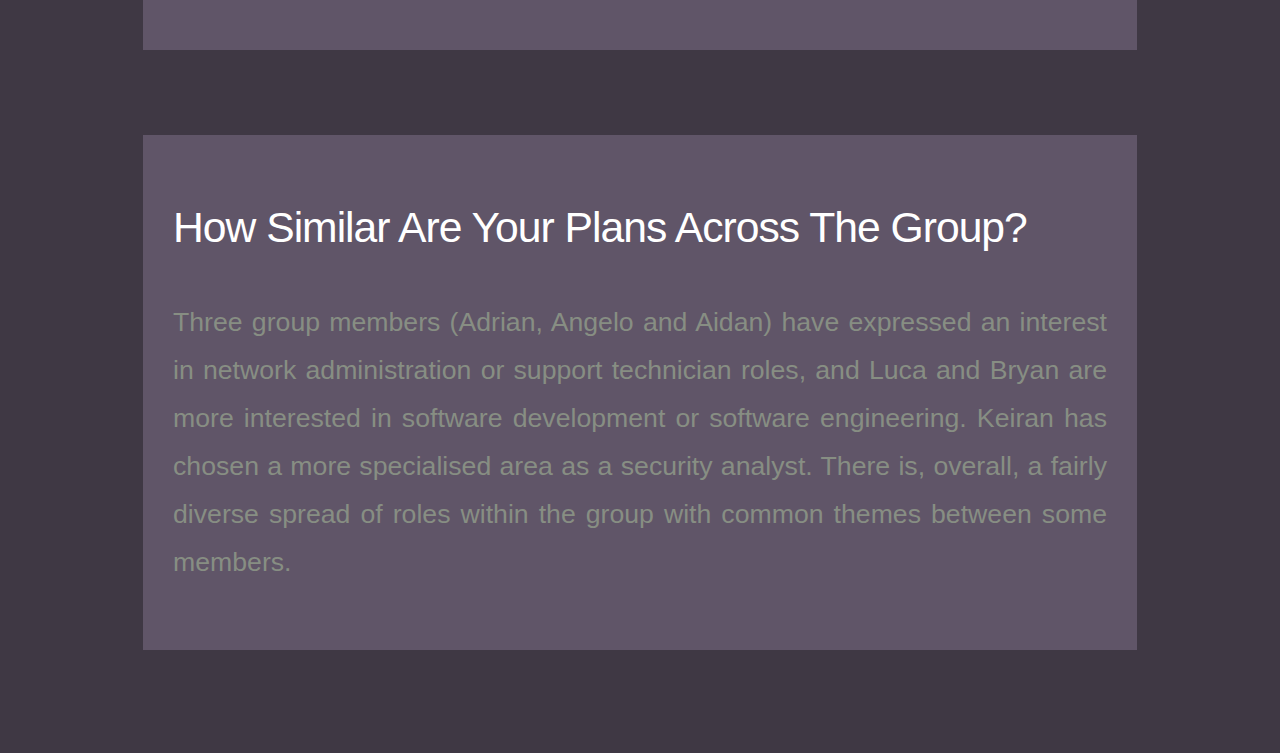
==== commit d3f93094: "Merge branch 'main' of https://github.com/S3939981/Assignment2" ====
--- a/ideal.html
+++ b/ideal.html
@@ -28,9 +28,9 @@
 </div>
 
 <div>
-<article style="margin-bottom:50px; margin-top:50px">
+
 <h1>Ideal Jobs</h1>
-</article>
+
 </div>
 
 <div class="image_display"> 
--- a/assets/css/styles.css
+++ b/assets/css/styles.css
@@ -89,14 +89,13 @@
 		        flex-flow: row;
 						height: auto;
 				    }
-
-.clear{
-		clear:both;
-	}
-
-.wide_table{
-	width:100%
-}
+					.clear{
+							clear:both;
+						}
+
+					.wide_table{
+						width:100%
+					}
 
 img {
 	  float: left;
@@ -106,8 +105,21 @@
 	  padding: 10px;
 		margin:10px;
 	}
-
-	table {
+.right{
+width: 50%;
+float: right;
+padding: 5px;
+margin: 25px;
+margin-top: 7.5%;
+}
+.left{
+width: 50%;
+float: left;
+padding: 5px;
+margin: 25px;
+margin-top: 4%;
+}
+table {
 		  float: left;
 			width:40%;
 		  background: #eef1ea;
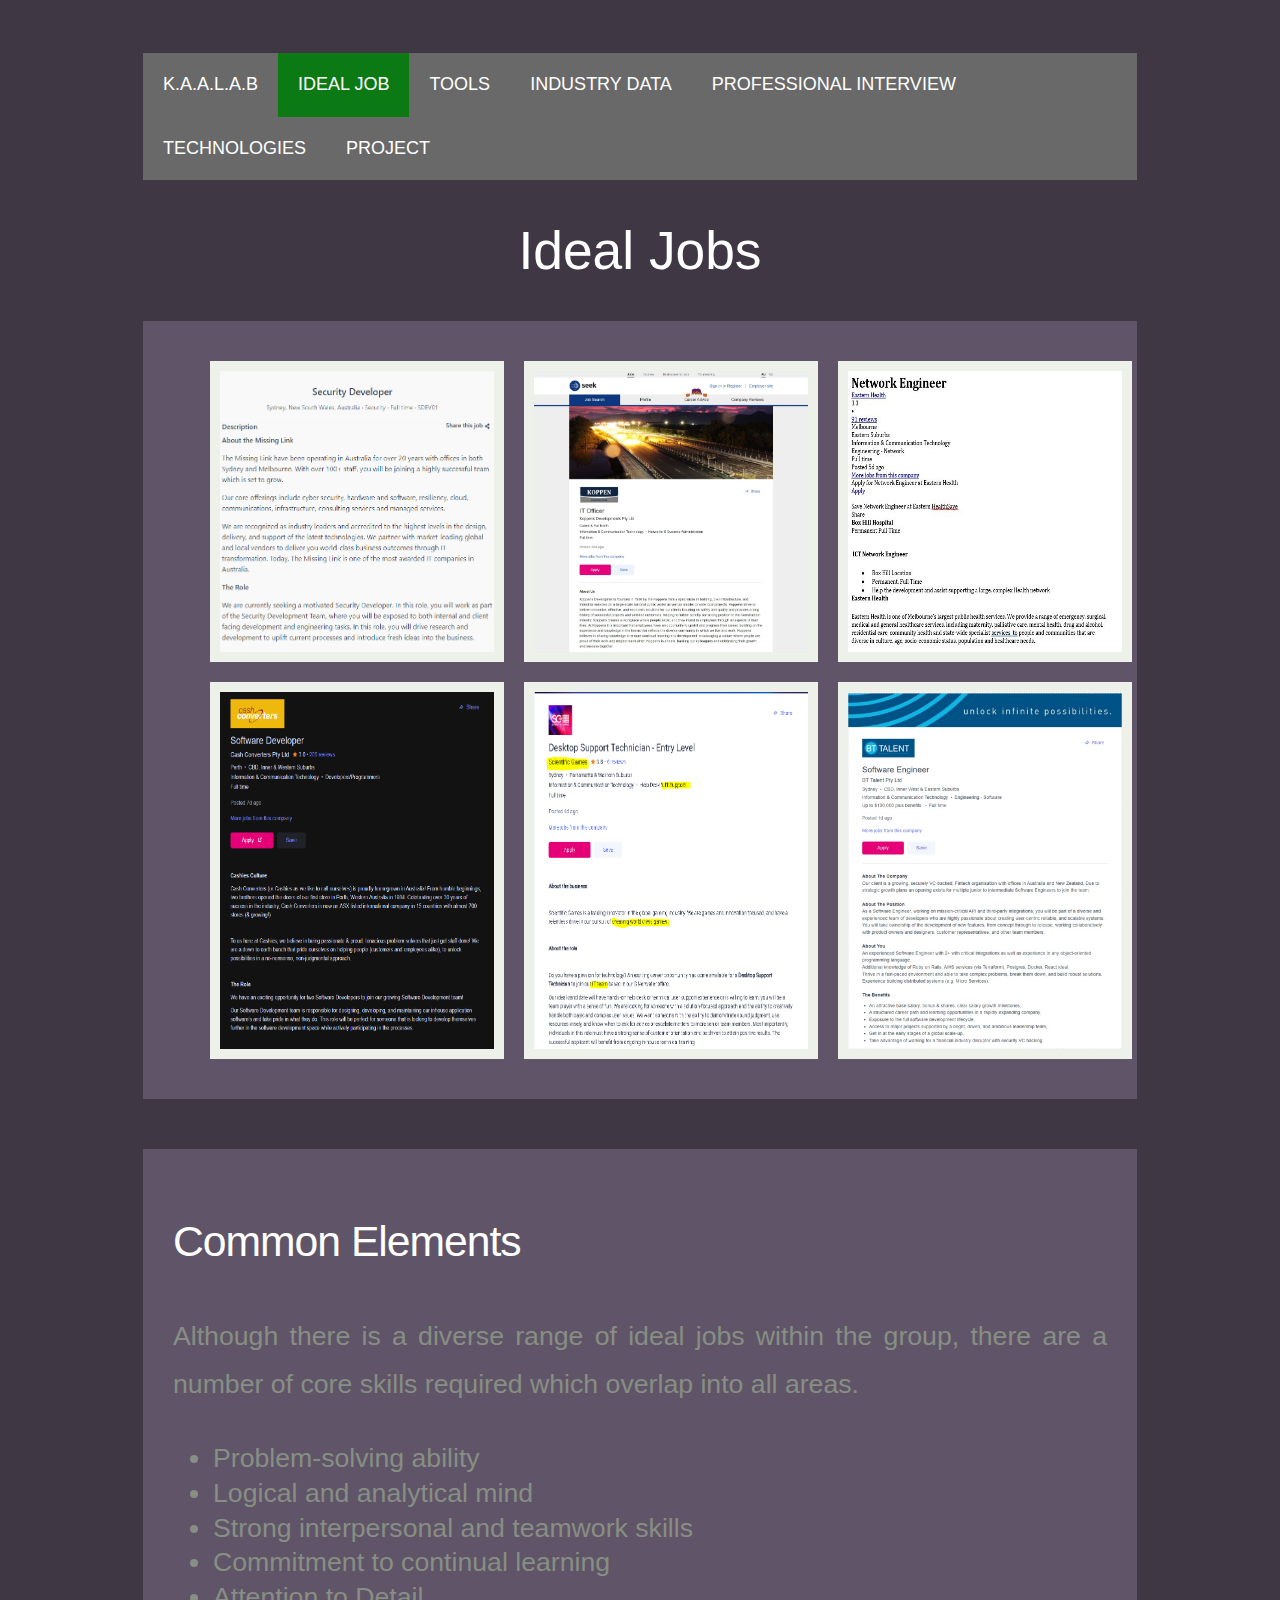
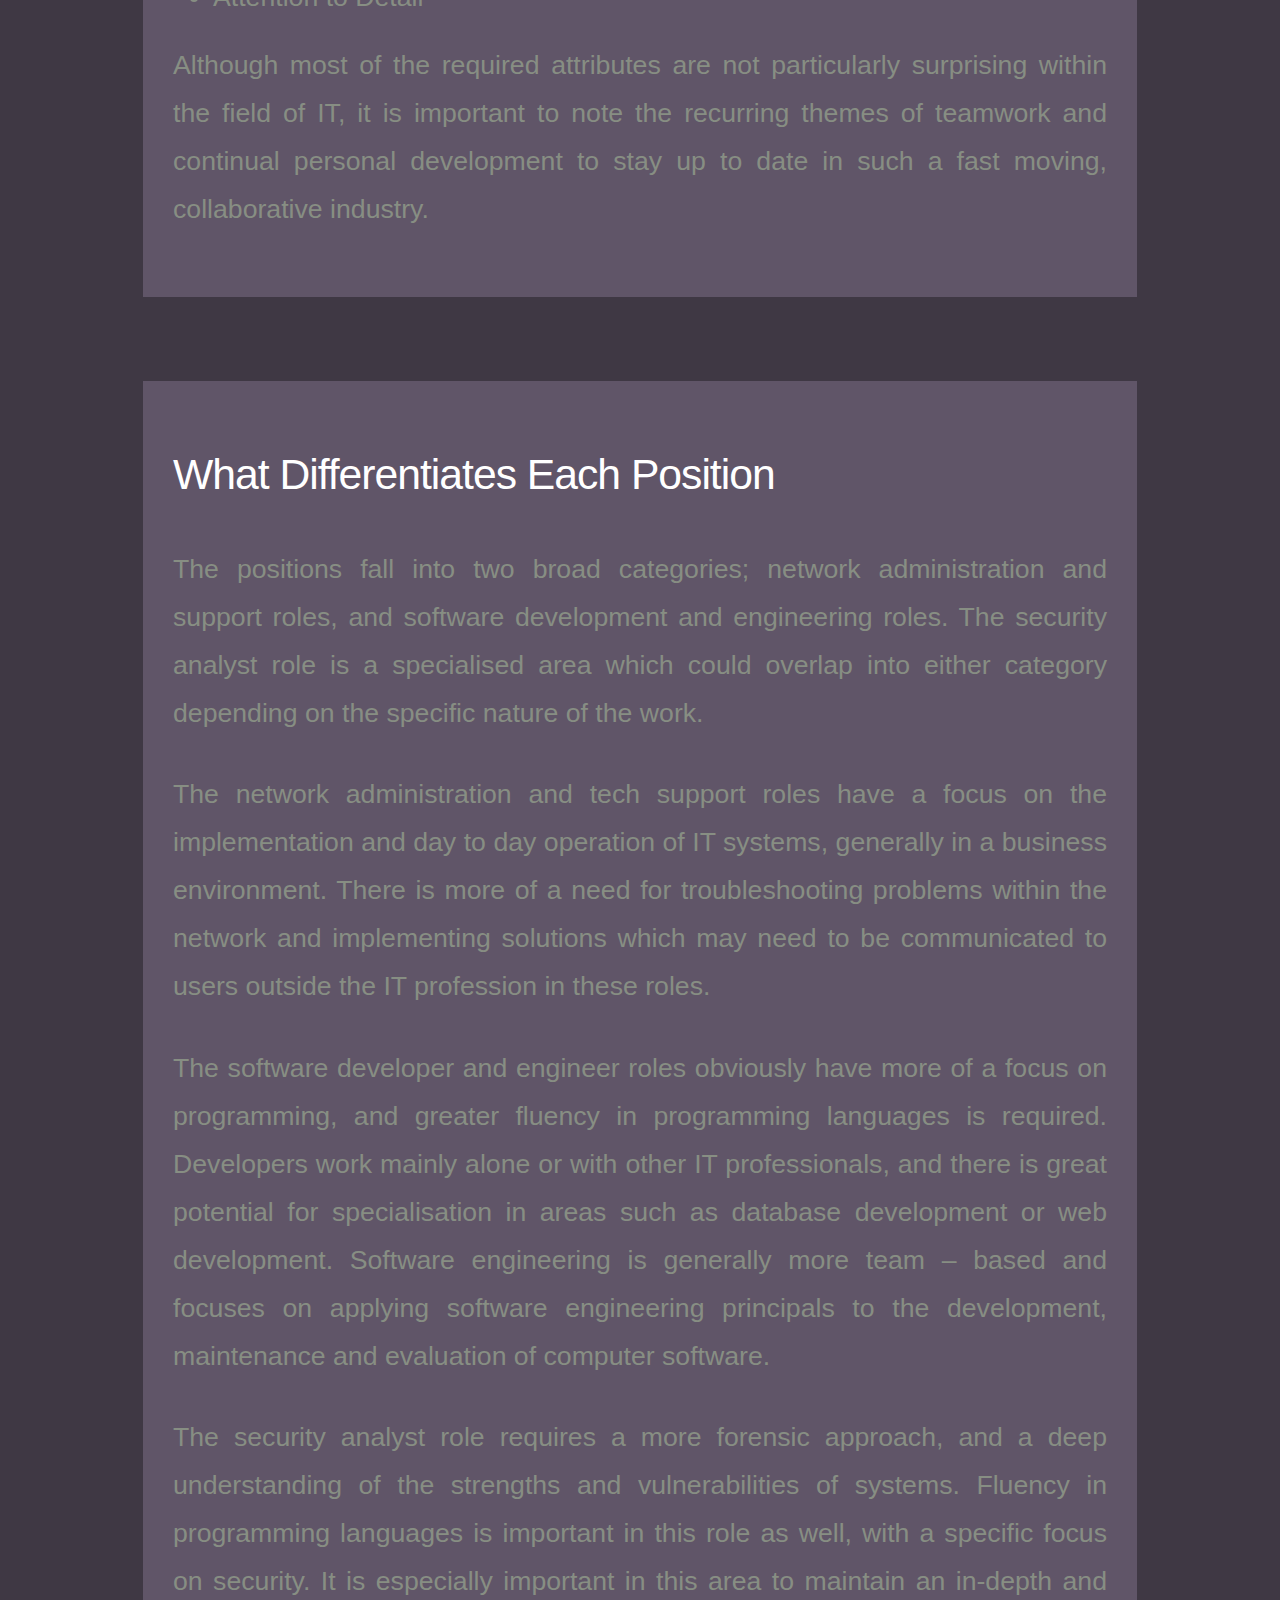
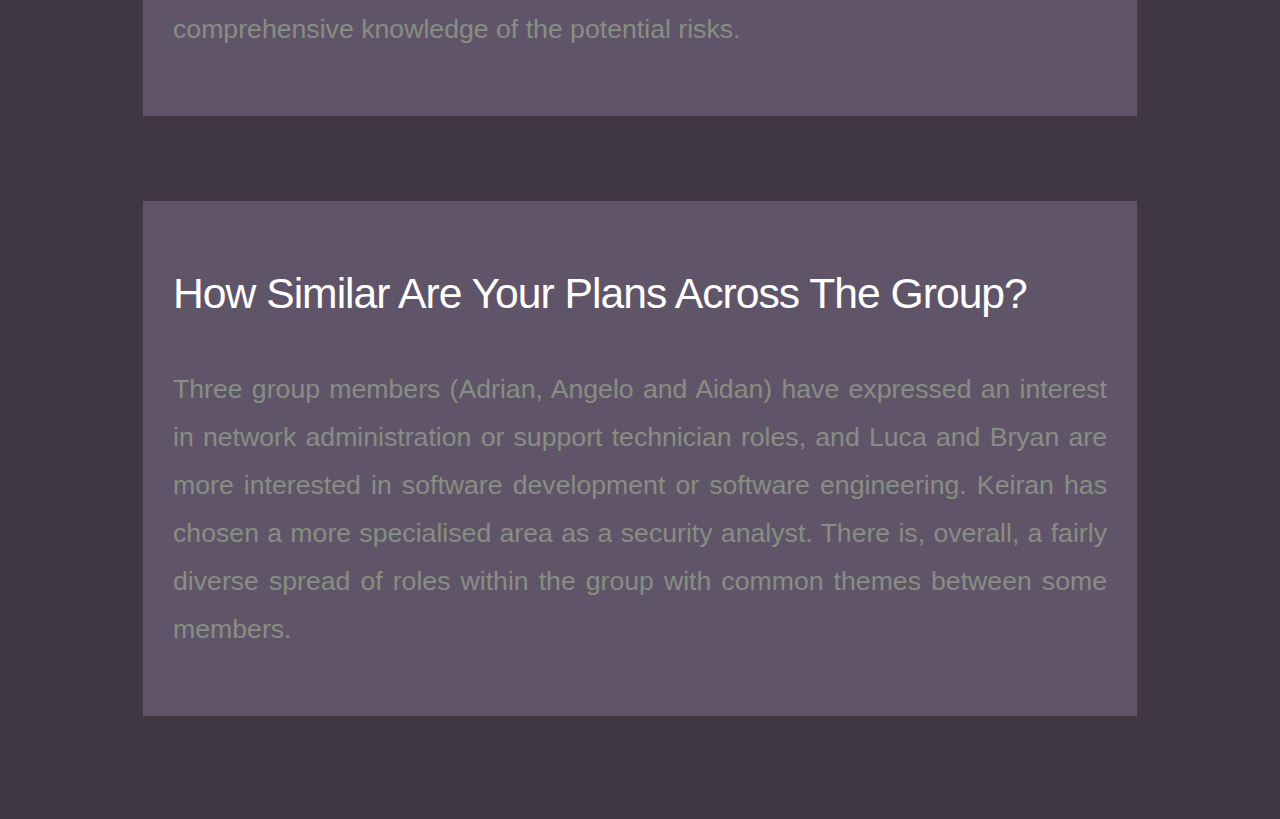
==== commit 1d774d7b: "Update ideal.html" ====
--- a/ideal.html
+++ b/ideal.html
@@ -32,7 +32,7 @@
 <h1>Ideal Jobs</h1>
 
 </div>
-
+<article>
 <div class="image_display"> 
 <img src="assets\images\kieran_job_ad.png">
 <img src="assets\images\adrian_job_ad.jpeg">
@@ -43,6 +43,7 @@
 <img src="assets\images\aidan_job_ad.png">
 <img src="assets\images\bryan_job_ad.jpg">
 </div>
+</article>
 <div>
 <article>
 <h2>Common Elements</h2>
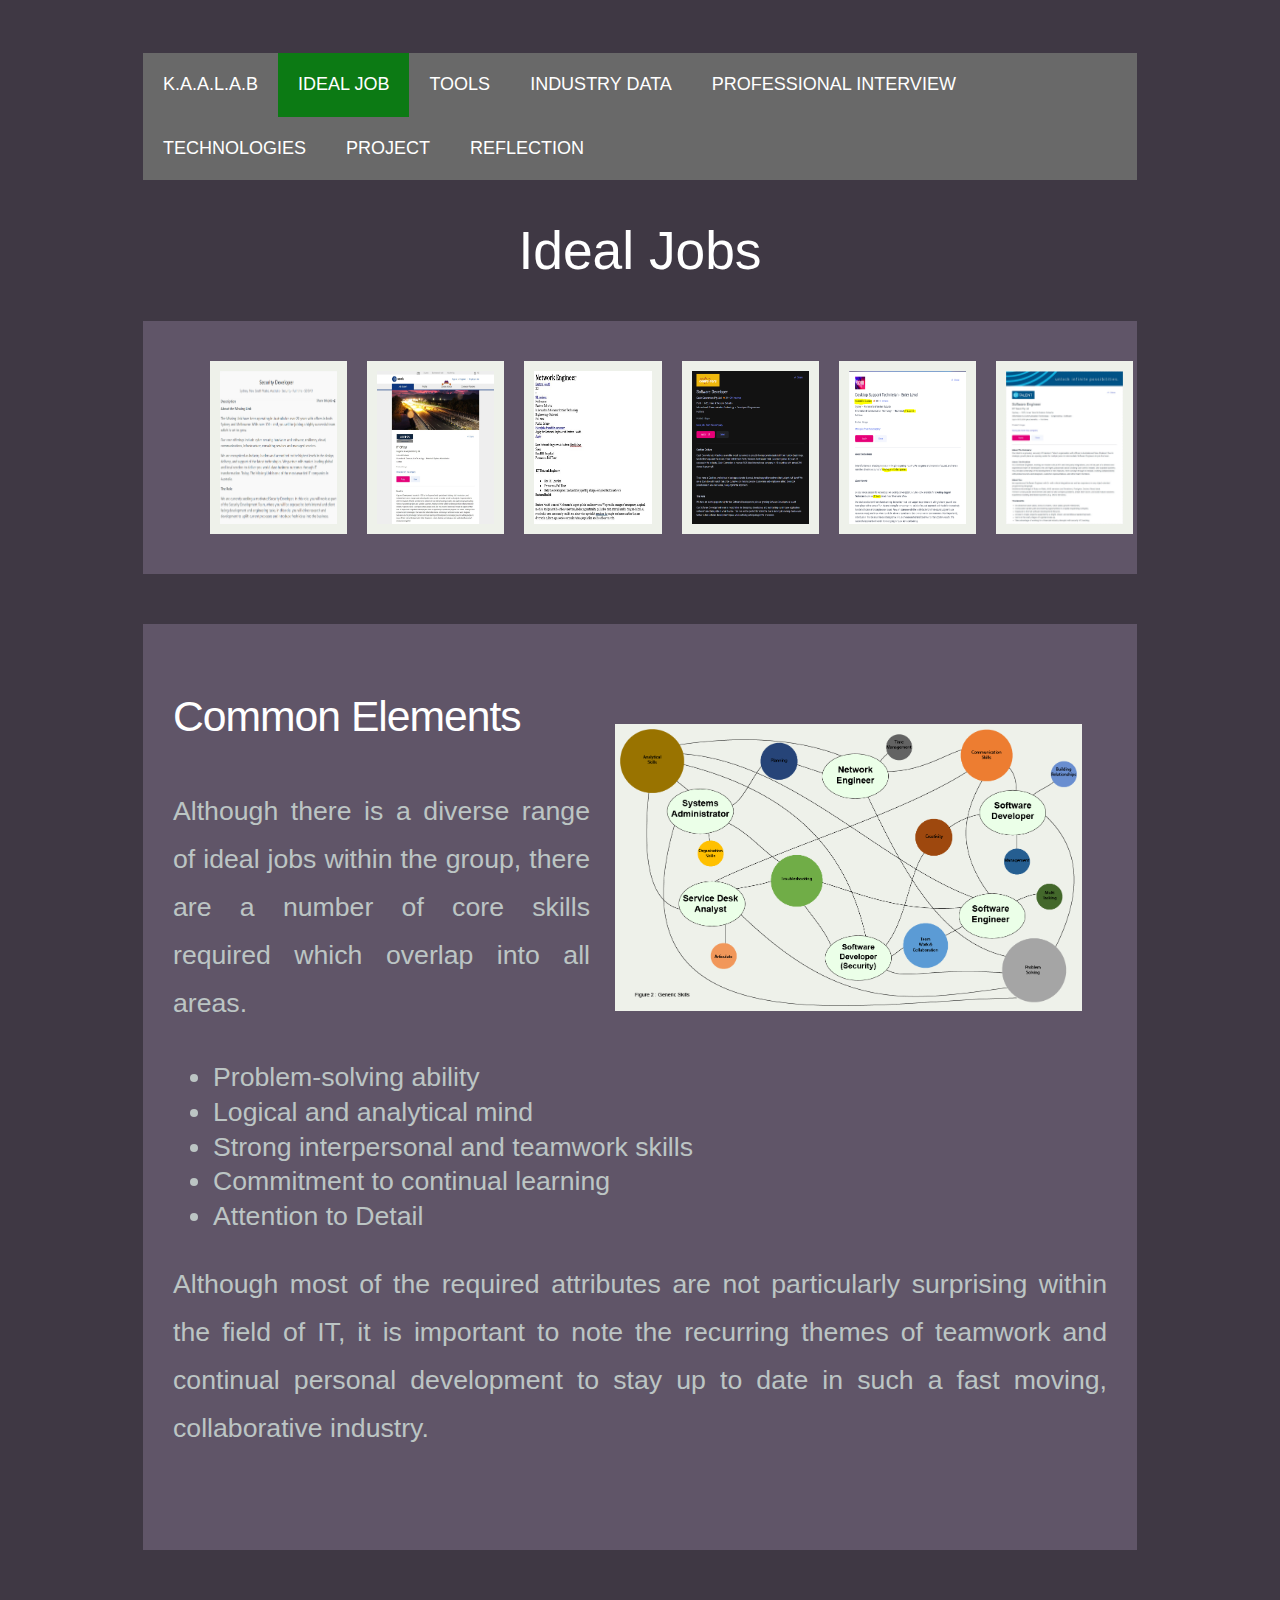
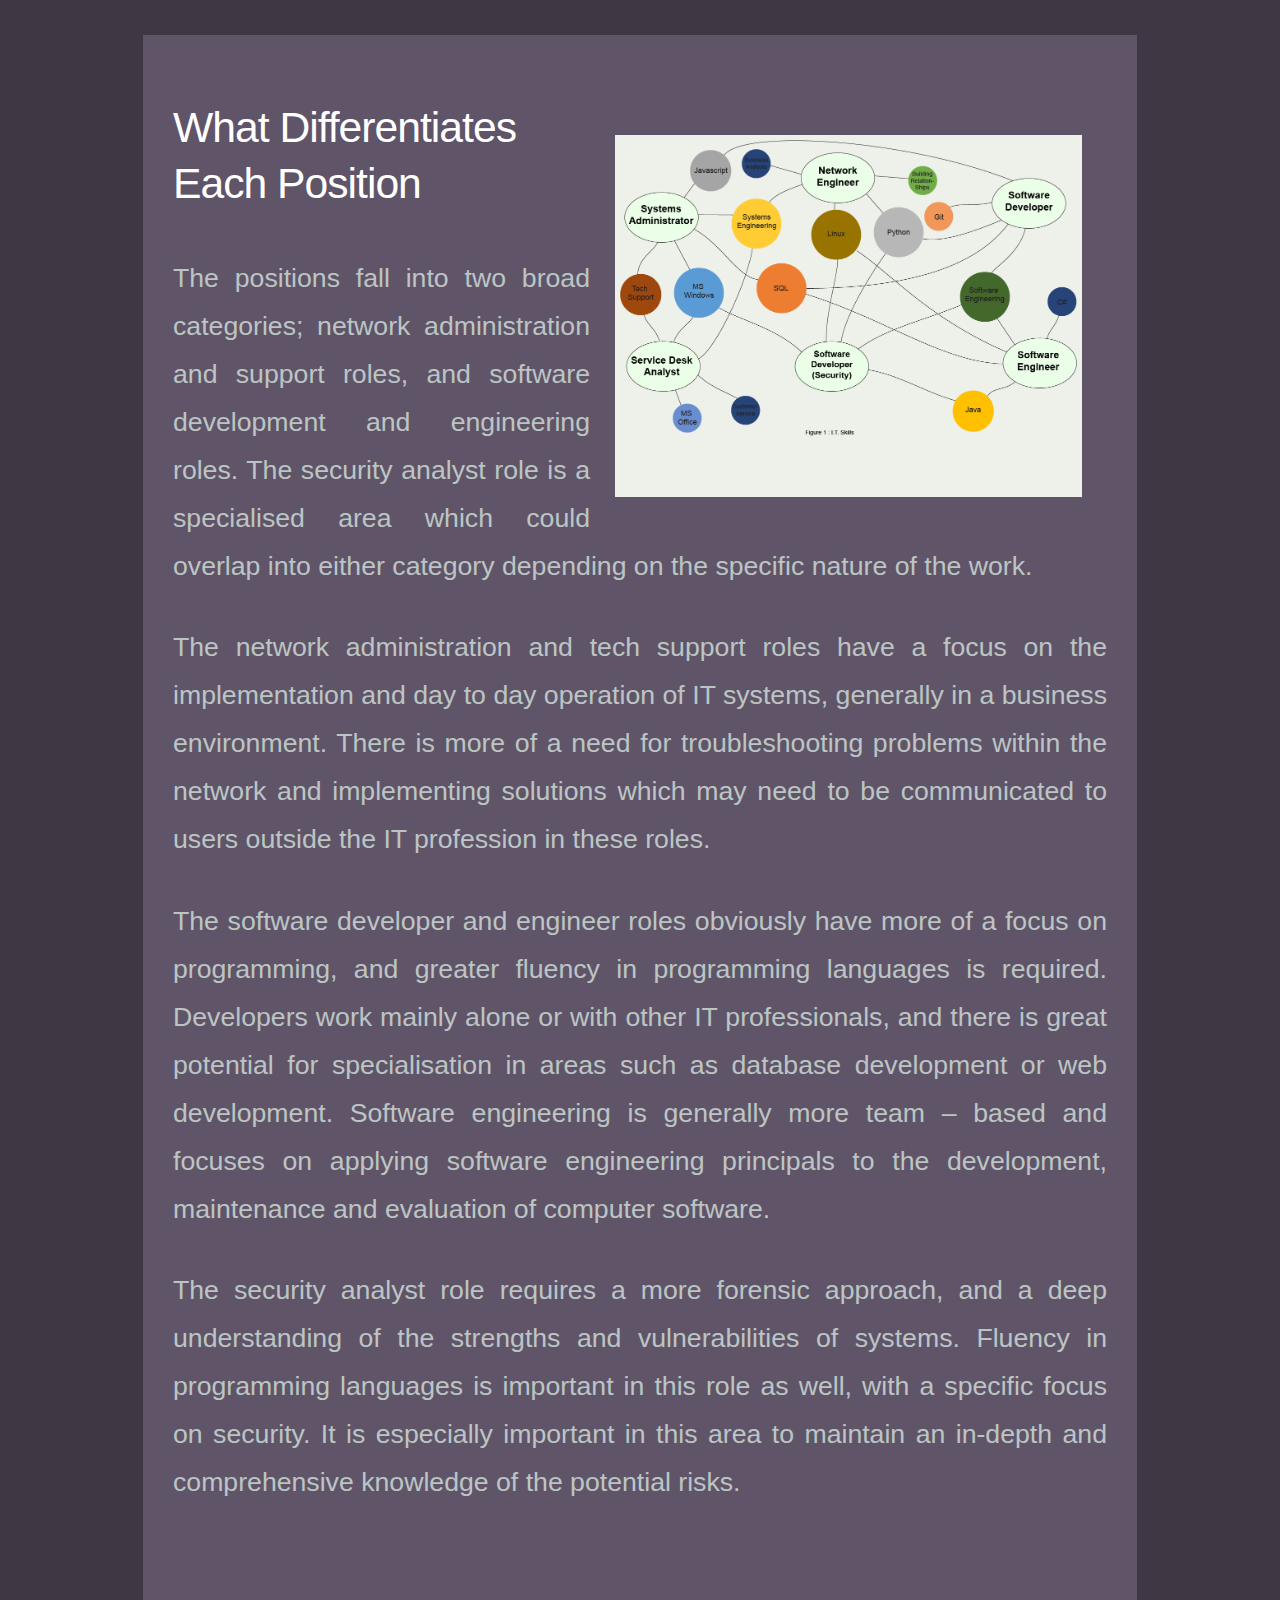
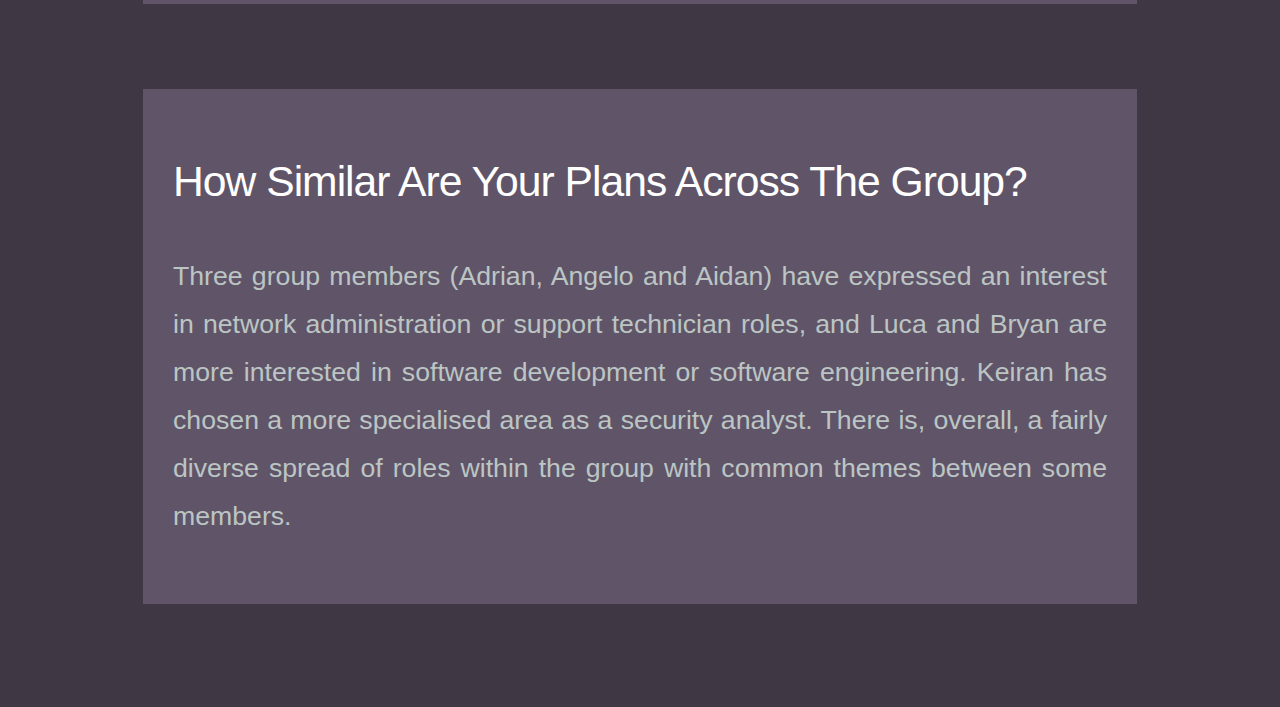
==== commit ca63fa5e: "added reflection; general update" ====
--- a/ideal.html
+++ b/ideal.html
@@ -22,6 +22,7 @@
   <a href="interview.html">PROFESSIONAL INTERVIEW</a>
   <a href="technologies.html">TECHNOLOGIES</a>
   <a href="project.html">PROJECT</a>
+  <a href="reflection.html">REFLECTION</a>
   <a href="javascript:void(0);" class="icon" onclick="reduceMenu()">
     <i class="fa fa-bars"></i>
   </a>
@@ -34,18 +35,17 @@
 </div>
 <article>
 <div class="image_display"> 
-<img src="assets\images\kieran_job_ad.png">
-<img src="assets\images\adrian_job_ad.jpeg">
-<img src="assets\images\angelo_job_ad.jpg">
-</div>
-<div class="image_display"> 
-<img src="assets\images\luca_job_ad.png">
-<img src="assets\images\aidan_job_ad.png">
-<img src="assets\images\bryan_job_ad.jpg">
+<img src="assets\images\kieran_job_ad.png" class="thumbnail">
+<img src="assets\images\adrian_job_ad.jpeg" class="thumbnail">
+<img src="assets\images\angelo_job_ad.jpg" class="thumbnail">
+<img src="assets\images\luca_job_ad.png" class="thumbnail">
+<img src="assets\images\aidan_job_ad.png" class="thumbnail">
+<img src="assets\images\bryan_job_ad.jpg" class="thumbnail">
 </div>
 </article>
 <div>
 <article>
+  <img class="right" src="assets/images/industry/A2GenericSkills.png" alt="Generic Skills Infographic">
 <h2>Common Elements</h2>
 <p>
   Although there is a diverse range of ideal jobs within the group, there are a number of core skills required which overlap into all areas.
@@ -60,12 +60,15 @@
 <p>
 Although most of the required attributes are not particularly surprising within the field of IT, it is important to note the recurring themes of teamwork and continual personal development to stay up to date in such a fast moving, collaborative industry.
 </p>
+<br class="clear">
+</div>
 </article>
 </div>
 
 
 <div> 
 <article>
+  <img class="right" src="assets/images/industry/A2ITSkills.png" alt="IT Skills Infographic">
 <h2>What Differentiates Each Position</h2>
 <p>
   The positions fall into two broad categories; network administration and support roles, and software development and engineering roles.  The security analyst role is a specialised area which could overlap into either category depending on the specific nature of the work.
@@ -79,6 +82,7 @@
 <p>
 The security analyst role requires a more forensic approach, and a deep understanding of the strengths and vulnerabilities of systems.  Fluency in programming languages is important in this role as well, with a specific focus on security.  It is especially important in this area to maintain an in-depth and comprehensive knowledge of the potential risks.
 </p>
+<br class="clear">
 </article>
 </div>
 
--- a/assets/css/styles.css
+++ b/assets/css/styles.css
@@ -31,7 +31,7 @@
 		font-family: sans-serif;
 		background-color: #3f3844;
 		font-family: 'Ubuntu Condensed', sans-serif;
-		color: #878e83;
+		color: #bcc5c4;
 	}
 
 h1, h2, h3, h4 {
@@ -72,6 +72,10 @@
 					width: 105%;
 					height: auto;
 	    }
+.thumbnail{
+	width:14%;
+	height:auto;
+}
 
 .thumbnail:hover {
     position:relative;
@@ -81,6 +85,10 @@
     height:auto;
     display:block;
     z-index:999;
+}
+
+.personality_table{
+		width:70%
 }
 
 div.image_display_wide {
@@ -119,6 +127,12 @@
 margin: 25px;
 margin-top: 4%;
 }
+.small{
+	width:20%
+}
+.img40{
+	width:40%
+}
 table {
 		  float: left;
 			width:40%;
@@ -127,6 +141,7 @@
 			margin:10px;
 			border:10px solid #ddd;
 			caption-side:bottom;
+			overflow:hidden;
 		}
 
 table, th, td {
